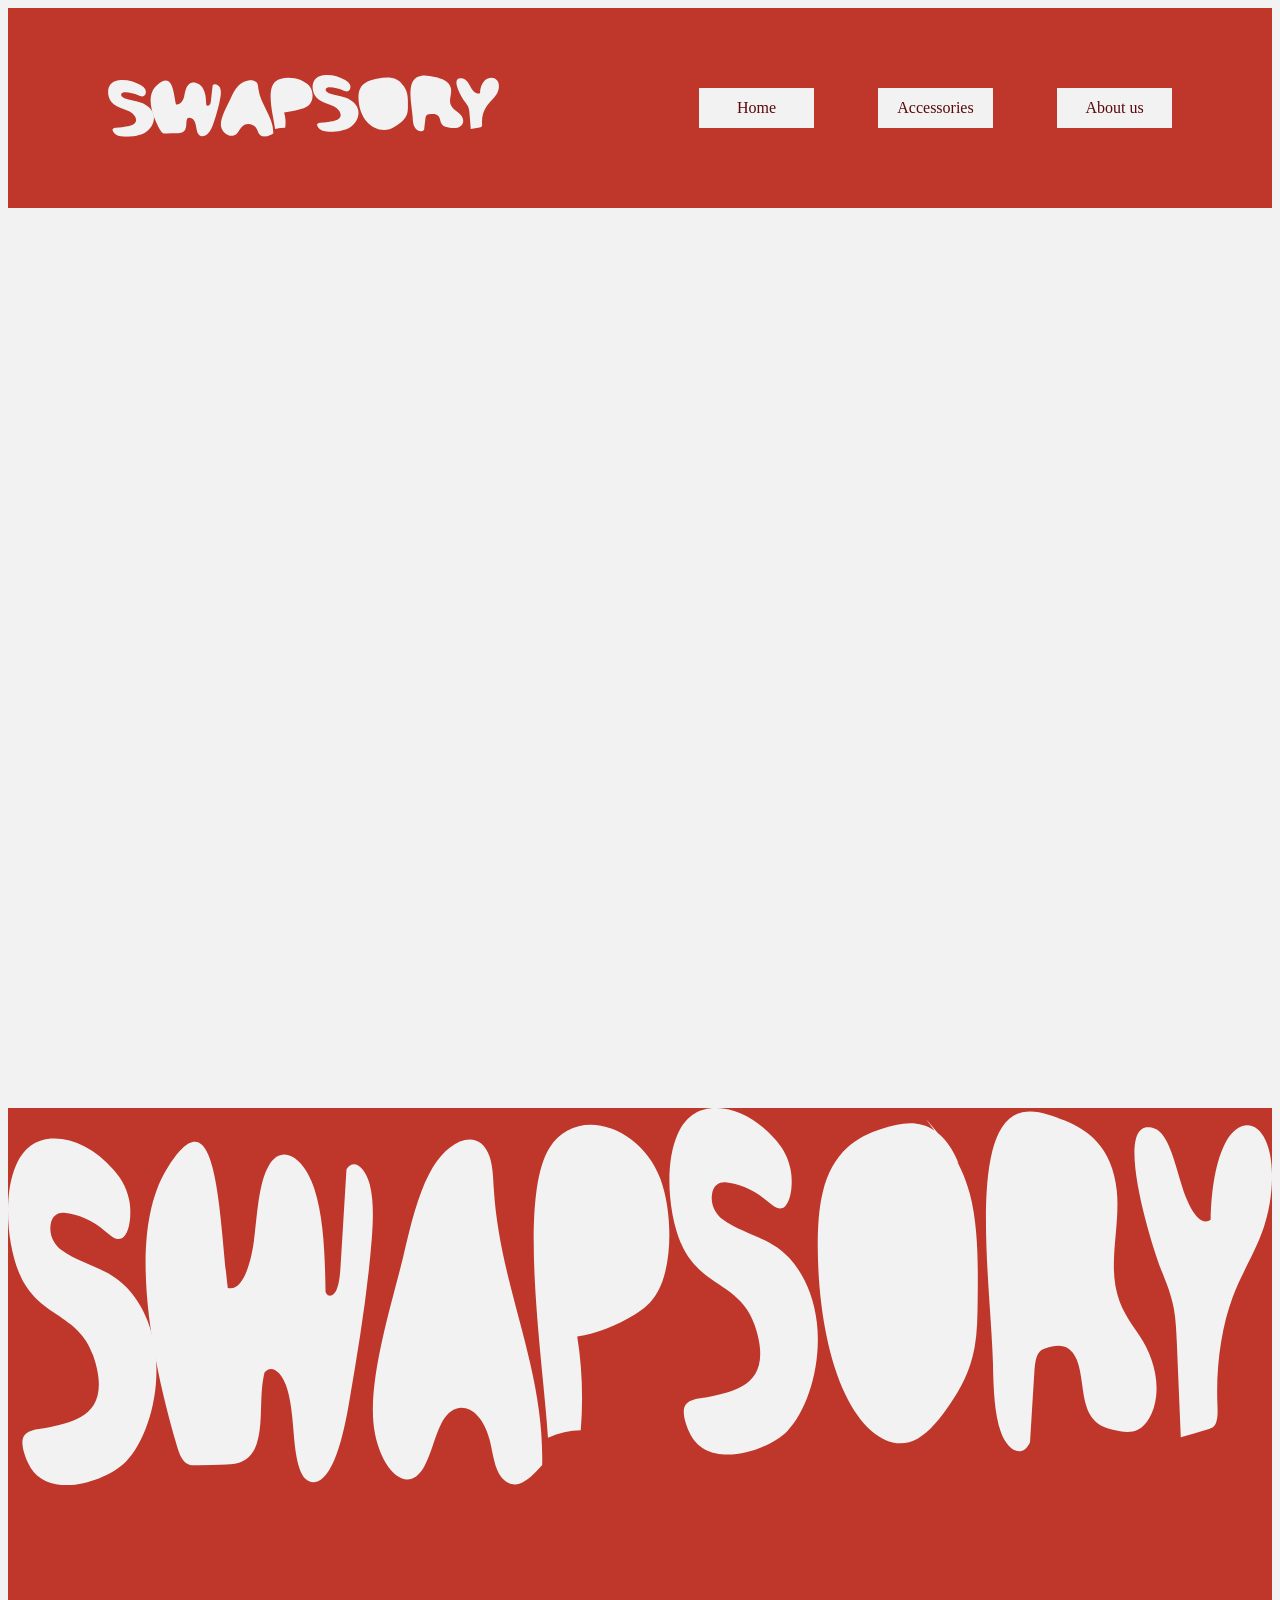
==== index.html @ e2cf1dc0 "footer logo" ====
<!doctype html>
<html lang="en">
  <head>
    <meta charset="UTF-8" />
    <meta name="viewport" content="width=device-width, initial-scale=1.0" />
    <link rel="stylesheet" href="css/custom.css" />
    <link rel="stylesheet" href="css/style.css" />
    <link rel="stylesheet" href="css/layout.css" />
    <title>Document</title>
  </head>
  <body>
    <header>
      <div class="header-logo">
        <svg width="481" height="76" viewBox="0 0 481 76" fill="none" xmlns="http://www.w3.org/2000/svg">
          <g clip-path="url(#clip0_150_937)">
            <path
              d="M4.41155 33.4626C-0.444615 27.3752 -1.88095 17.3718 3.12911 11.4514C6.56605 7.4055 12.0378 6.21771 17.1162 6.16203C25.0845 6.06924 33.0527 8.24067 40.0634 12.3794C42.4743 13.8084 44.8682 15.5901 46.0139 18.2998C47.1595 21.0094 46.4584 24.7955 43.962 25.9833C41.8246 27.004 39.3794 25.8534 37.2078 24.9068C32.1635 22.6612 26.7602 21.3806 21.3226 21.1208C19.2707 21.028 16.6717 21.5105 16.1758 23.6634C15.6628 25.9462 18.0396 27.7093 20.0744 28.5073C26.8286 31.1242 34.1128 31.7552 40.9012 34.2236C47.6896 36.692 54.3925 41.7401 56.1024 49.2937C58.0859 58.0907 52.3064 67.2404 44.834 71.2492C37.2762 75.3137 14.0555 79.3967 7.50651 71.3791C1.47049 64.0111 10.2937 65.0876 16.6375 64.1967C24.0072 63.176 40.5079 62.1552 32.3687 49.7948C26.726 41.2204 11.4393 42.2412 4.42865 33.4255L4.41155 33.4626Z"
              fill="#F2F2F2"
            />
            <path
              d="M93.618 26.5578C94.9175 21.2313 95.3792 15.0697 99.2778 11.562C104.408 6.94074 112.786 10.1329 116.514 16.1461C120.241 22.1593 120.601 29.8057 120.84 37.0438C121.917 38.3615 124.055 37.8604 125.098 36.5241C126.141 35.1879 126.38 33.3319 126.585 31.5874C127.32 25.1659 128.056 18.7444 128.808 12.3229C131.561 10.003 135.938 11.9517 137.597 15.2738C139.256 18.5959 138.965 22.6604 138.418 26.3908C136.776 37.5263 133.356 48.2536 129.937 58.9065C127.577 66.2746 123.695 74.9603 116.514 75.3686C115.368 75.4243 114.188 75.2572 113.162 74.7004C110.136 73.0672 109.23 68.9285 108.682 65.3095C108.187 61.9874 107.639 58.5354 105.793 55.8443C103.946 53.1532 100.338 51.5571 97.6534 53.246C95.4476 57.5888 97.2772 63.5092 94.6782 67.5737C92.3185 71.2855 87.5136 71.7124 83.3585 71.7866C79.5625 71.8423 75.7494 71.9166 71.9533 71.9722C70.1408 72.0094 68.2086 71.9908 66.6697 70.9515C65.4557 70.1349 64.652 68.7615 63.9338 67.4252C55.6407 52.2252 44.663 26.1681 60.2062 12.4899C79.8874 -4.84436 80.2635 21.5097 83.6321 36.2457C88.9157 37.0624 92.3356 31.9029 93.6351 26.5578H93.618Z"
              fill="#F2F2F2"
            />
            <path
              d="M150.524 29.6395C153.14 23.7377 155.876 17.6688 160.305 13.2331C164.015 9.50273 168.837 7.10859 173.865 6.45902C177.387 6.0136 181.491 6.73741 183.389 9.98527C184.517 11.8969 184.62 14.2725 184.893 16.5367C187.253 36.1909 204.147 52.0961 203.275 71.9174C200.522 73.532 197.684 75.1838 194.589 75.6849C191.494 76.186 188.006 75.3508 186.022 72.7154C184.705 70.9709 184.192 68.6881 183.218 66.7208C179.849 59.9467 170.205 58.2021 164.99 63.4358C162.442 65.997 161.023 69.7088 158.407 72.1958C151.567 78.6729 140.555 72.1215 139.051 63.343C137.358 53.4138 146.762 38.1582 150.524 29.658V29.6395Z"
              fill="#F2F2F2"
            />
            <path
              d="M167.35 39.2899L165.469 33.5365C165.127 32.5158 164.819 31.3094 165.349 30.4C165.657 29.8804 166.17 29.5648 166.683 29.3421C172.394 26.7253 179.593 33.3695 178.139 39.9023C175.267 40.7004 172.257 41.517 169.35 40.8489C166.443 40.1807 163.69 37.5268 163.776 34.2974"
              fill="#F2F2F2"
            />
            <path
              d="M248.212 14.2167C252.88 20.8424 253.051 31.384 247.34 36.9332C244.843 39.3645 241.594 40.6265 238.38 41.6658C231.301 43.9671 223.982 45.4333 216.612 46.0458C218.476 52.0961 218.938 58.6475 217.946 64.9205C213.757 64.9391 209.568 65.4402 205.481 66.4238C203.959 52.2631 193.785 18.5967 205.96 8.12929C216.202 -0.686338 240.756 3.65652 248.212 14.2167Z"
              fill="#F2F2F2"
            />
            <path
              d="M216.356 25.5929C214.458 23.9226 215.33 20.3221 217.382 18.8745C219.434 17.4268 222.033 17.5196 224.478 17.6496C227.641 17.8166 230.788 18.0022 233.951 18.1692C235.045 18.2249 236.225 18.3177 237.114 19.0415C238.79 20.3963 238.465 23.44 236.995 25.0547C235.524 26.6693 233.353 27.2076 231.284 27.5973C225.504 28.6552 219.622 29.0078 213.774 28.5995C213.193 26.6508 213.552 24.3866 214.714 22.7719"
              fill="#F2F2F2"
            />
            <path
              d="M256.094 27.3005C251.238 21.2131 249.802 11.2097 254.812 5.2893C258.249 1.22483 263.721 0.0556029 268.799 -7.47878e-05C276.767 -0.0928709 284.736 2.07856 291.746 6.21726C294.157 7.64632 296.551 9.42801 297.697 12.1377C298.842 14.8473 298.141 18.6334 295.645 19.8212C293.507 20.8419 291.062 19.6913 288.891 18.7447C283.846 16.4991 278.443 15.2185 273.006 14.9587C270.954 14.8659 268.355 15.3484 267.859 17.5013C267.346 19.7841 269.723 21.5472 271.757 22.3452C278.511 24.9621 285.796 25.5931 292.584 28.0615C299.373 30.5298 306.075 35.5779 307.785 43.1315C309.769 51.9286 303.989 61.0783 296.517 65.0871C288.959 69.1516 265.738 73.2346 259.189 65.217C253.153 57.849 261.977 58.9254 268.32 58.0346C275.69 57.0138 292.191 55.9931 284.052 43.6326C278.409 35.0583 263.122 36.079 256.112 27.2634L256.094 27.3005Z"
              fill="#F2F2F2"
            />
            <path
              d="M349.353 2.24609C355.731 6.06929 362.451 10.2451 365.957 17.1677C369.223 23.6078 369.154 31.3469 369 38.6778C368.932 41.87 368.864 45.155 367.855 48.1616C366.23 53.0427 362.383 56.6246 358.484 59.6312C354.688 62.5821 350.619 65.2732 346.122 66.6095C336.461 69.4861 325.654 65.4959 318.643 57.701C311.633 49.9062 308.23 38.8449 308.144 27.9692C308.11 24.2573 308.469 20.4527 309.974 17.112C313.821 8.55623 323.636 5.73523 332.323 4.25049C337.538 3.35965 342.839 2.63584 348.054 3.41532C353.269 4.19481 358.484 6.66319 361.733 11.1545"
              fill="#F2F2F2"
            />
            <path
              d="M328.509 24.0152C331.228 20.823 334.05 17.5566 337.623 15.9605C341.197 14.3644 345.78 14.9397 348.122 18.5216C349.37 20.4332 349.832 22.883 350.225 25.2586C351.286 31.5873 352.175 38.1944 350.807 44.4489C349.439 50.7033 345.25 56.5309 339.795 57.1805C333.554 57.9229 327.962 51.5756 326.167 44.486C324.354 37.3964 325.397 29.7871 326.44 22.4747C327.21 22.4191 327.979 22.3448 328.732 22.2892"
              fill="#F2F2F2"
            />
            <path
              d="M374.831 52.0588C375.036 56.68 375.344 61.5982 377.858 65.3286C380.371 69.059 385.98 70.6923 388.921 67.3145C389.451 62.7303 389.981 58.1277 390.528 53.5435C390.699 52.0959 390.939 50.4998 391.948 49.5347C392.734 48.7924 393.828 48.5697 394.854 48.3841C399.009 47.6417 404.02 47.1963 406.721 50.7225C408.79 53.4136 408.636 57.4966 410.517 60.3362C412.672 63.6026 416.793 64.345 420.469 64.809C423.667 65.2173 426.95 65.6256 430.079 64.7719C433.208 63.9181 436.166 61.5054 436.901 58.0905C437.91 53.3394 434.388 48.9223 430.78 46.0271C427.172 43.1318 422.931 40.4593 421.427 35.8752C419.426 29.7877 423.136 23.0136 421.939 16.6664C420.264 7.73939 410.398 4.30593 402.156 2.54281C396.838 1.39213 391.417 0.260022 386.014 0.835358C364.674 3.15526 374.13 35.9494 374.865 52.0588H374.831Z"
              fill="#F2F2F2"
            />
            <path
              d="M398.787 17.2787C396.393 16.6292 393.914 15.961 391.486 16.425C389.058 16.889 386.681 18.8191 386.373 21.4731C385.826 26.1872 391.264 28.6926 395.573 29.602C398.069 30.1403 400.976 30.5486 402.857 28.6926C404.755 26.8182 404.584 23.3105 403.079 21.0462C401.574 18.782 399.112 17.52 396.667 16.6292"
              fill="#F2F2F2"
            />
            <path
              d="M436.491 4.17537C441.227 5.10333 443.826 10.4669 446.289 14.9583C448.751 19.4496 453.077 24.1265 457.66 22.5304C457.848 16.5915 459.575 10.3927 463.747 6.55095C467.919 2.70919 474.896 2.18953 478.589 6.55095C482.539 11.2093 481.188 18.8928 477.854 24.0894C474.519 29.286 469.612 33.0535 466.055 38.0831C461.763 44.1519 459.643 51.9839 460.225 59.6118C460.327 61.0037 460.464 62.5998 459.558 63.602C458.908 64.3258 457.933 64.5114 457.01 64.6413C453.436 65.1981 449.862 65.7549 446.289 66.3116C445.793 59.9644 445.28 53.6171 444.784 47.2884C444.596 44.9871 444.408 42.6486 443.673 40.4772C442.612 37.3778 440.492 34.8723 438.594 32.274C434.781 27.0403 419.546 0.816152 436.491 4.15681V4.17537Z"
              fill="#F2F2F2"
            />
          </g>
          <defs>
            <clipPath id="clip0_150_937">
              <rect width="481" height="76" fill="white" />
            </clipPath>
          </defs>
        </svg>
      </div>
      <nav>
        <ul>
          <li><a href="index.html">Home</a></li>
          <li><a href="produktliste.html">Accessories</a></li>
          <li><a href="about.html">About us</a></li>
        </ul>
      </nav>
    </header>
    <main></main>
    <footer>
      <div class="footer-logo">
        <svg width="1340" height="400" viewBox="0 0 1340 400" fill="none" xmlns="http://www.w3.org/2000/svg">
          <g clip-path="url(#clip0_316_340)">
            <path
              d="M12.29 176.118C-1.23862 144.078 -5.24004 91.4288 8.7173 60.2689C18.2921 38.9746 33.5356 32.7231 47.6835 32.4301C69.8819 31.9417 92.0803 43.3702 111.611 65.1529C118.328 72.6743 124.997 82.0516 128.188 96.3128C131.38 110.574 129.427 130.501 122.472 136.752C116.518 142.125 109.706 136.069 103.656 131.087C89.6032 119.268 74.5502 112.528 59.402 111.16C53.6857 110.672 46.445 113.212 45.0635 124.542C43.6345 136.557 50.2559 145.837 55.9245 150.037C74.7408 163.81 95.0337 167.131 113.945 180.122C132.857 193.114 151.53 219.683 156.294 259.439C161.819 305.739 145.718 353.895 124.901 374.994C103.846 396.386 39.1567 417.876 20.9121 375.678C4.09661 336.899 28.6768 342.564 46.3497 337.876C66.8808 332.503 112.85 327.131 90.1748 262.076C74.4549 216.948 31.8684 222.32 12.3376 175.922L12.29 176.118Z"
              fill="#F2F2F2"
            />
            <path
              d="M260.807 139.781C264.427 111.746 265.713 79.3166 276.574 60.855C290.865 36.5327 314.207 53.3337 324.592 84.982C334.976 116.63 335.977 156.875 336.643 194.97C339.645 201.905 345.599 199.268 348.505 192.235C351.411 185.202 352.077 175.434 352.649 166.252C354.697 132.455 356.746 98.6572 358.842 64.8599C366.511 52.6499 378.706 62.9063 383.327 80.391C387.947 97.8758 387.138 119.268 385.613 138.901C381.04 197.509 371.513 253.969 361.986 310.037C355.412 348.816 344.599 394.53 324.592 396.679C321.4 396.972 318.113 396.093 315.255 393.163C306.823 384.567 304.299 362.784 302.774 343.737C301.393 326.252 299.868 308.083 294.724 293.92C289.579 279.756 279.528 271.356 272.049 280.245C265.904 303.102 271.001 334.262 263.76 355.654C257.187 375.19 243.801 377.436 232.225 377.827C221.65 378.12 211.027 378.511 200.452 378.804C195.403 378.999 190.02 378.901 185.733 373.431C182.351 369.133 180.112 361.905 178.111 354.872C155.007 274.872 124.425 137.729 167.726 65.739C222.555 -25.4942 223.603 113.212 232.988 190.77C247.707 195.067 257.234 167.912 260.855 139.781H260.807Z"
              fill="#F2F2F2"
            />
            <path
              d="M419.339 155.995C426.628 124.933 434.25 92.9913 446.587 69.6457C456.924 50.012 470.358 37.4113 484.363 33.9925C494.176 31.6482 505.608 35.4577 510.896 52.5517C514.04 62.6127 514.326 75.1158 515.088 87.0328C521.662 190.476 568.726 274.188 566.296 378.51C558.627 387.008 550.72 395.702 542.097 398.339C533.475 400.977 523.758 396.581 518.232 382.71C514.564 373.528 513.135 361.514 510.419 351.16C501.035 315.507 474.168 306.325 459.64 333.87C452.542 347.35 448.588 366.886 441.3 379.975C422.245 414.066 391.568 379.585 387.376 333.382C382.66 281.123 408.86 200.83 419.339 156.093V155.995Z"
              fill="#F2F2F2"
            />
            <path
              d="M466.213 206.788L460.973 176.508C460.021 171.135 459.163 164.786 460.64 160C461.497 157.265 462.926 155.604 464.355 154.432C480.266 140.659 500.321 175.628 496.272 210.012C488.269 214.212 479.885 218.51 471.787 214.994C463.689 211.477 456.019 197.509 456.257 180.512"
              fill="#F2F2F2"
            />
            <path
              d="M691.484 74.8226C704.489 109.694 704.965 165.177 689.055 194.383C682.1 207.179 673.049 213.821 664.093 219.291C644.372 231.404 623.984 239.121 603.453 242.344C608.645 274.188 609.931 308.669 607.168 341.685C595.498 341.782 583.827 344.42 572.442 349.597C568.202 275.067 539.859 97.8751 573.776 42.7835C602.309 -3.61452 670.715 19.2426 691.484 74.8226Z"
              fill="#F2F2F2"
            />
            <path
              d="M602.738 134.701C597.45 125.909 599.88 106.959 605.596 99.3404C611.312 91.7213 618.553 92.2097 625.365 92.8935C634.178 93.7726 642.943 94.7494 651.755 95.6285C654.804 95.9216 658.091 96.41 660.568 100.219C665.236 107.35 664.331 123.37 660.235 131.868C656.138 140.366 650.088 143.199 644.324 145.25C628.223 150.818 611.836 152.674 595.545 150.525C593.925 140.268 594.926 128.351 598.165 119.853"
              fill="#F2F2F2"
            />
            <path
              d="M713.444 143.688C699.915 111.649 695.914 58.9992 709.871 27.8392C719.446 6.44726 734.689 0.293418 748.837 0.00037735C771.036 -0.488023 793.234 10.9405 812.765 32.7232C819.481 40.2446 826.151 49.6219 829.342 63.8832C832.534 78.1445 830.581 98.0712 823.626 104.323C817.671 109.695 810.859 103.639 804.81 98.6573C790.757 86.838 775.704 80.0981 760.556 78.7305C754.839 78.2421 747.599 80.7818 746.217 92.1127C744.788 104.127 751.41 113.407 757.078 117.607C775.895 131.38 796.187 134.701 815.099 147.693C834.01 160.684 852.684 187.253 857.447 227.009C862.973 273.309 846.872 321.466 826.055 342.564C805 363.956 740.31 385.446 722.066 343.248C705.25 304.469 729.831 310.135 747.504 305.446C768.035 300.074 814.003 294.701 791.329 229.646C775.609 184.518 733.022 189.89 713.491 143.492L713.444 143.688Z"
              fill="#F2F2F2"
            />
            <path
              d="M973.251 11.8193C991.019 31.9414 1009.74 53.9195 1019.51 90.3541C1028.6 124.249 1028.41 164.982 1027.98 203.565C1027.79 220.366 1027.6 237.656 1024.79 253.48C1020.27 279.17 1009.55 298.022 998.688 313.846C988.113 329.377 976.776 343.541 964.247 350.574C937.333 365.714 907.227 344.713 887.696 303.687C868.166 262.662 858.686 204.444 858.448 147.204C858.353 127.668 859.353 107.644 863.545 90.0611C874.263 45.0306 901.606 30.1832 925.805 22.3688C940.334 17.6801 955.101 13.8706 969.63 17.9732C984.159 22.0757 998.688 35.0672 1007.74 58.7058"
              fill="#F2F2F2"
            />
            <path
              d="M915.183 126.398C922.757 109.597 930.617 92.4049 940.573 84.0044C950.528 75.604 963.295 78.632 969.821 97.4843C973.298 107.545 974.585 120.439 975.68 132.942C978.634 166.251 981.111 201.025 977.3 233.943C973.489 266.862 961.818 297.533 946.622 300.952C929.235 304.859 913.658 271.453 908.656 234.139C903.607 196.825 906.513 156.776 909.419 118.29C911.562 117.997 913.706 117.606 915.802 117.313"
              fill="#F2F2F2"
            />
            <path
              d="M1044.23 273.992C1044.8 298.315 1045.66 324.2 1052.66 343.834C1059.66 363.467 1075.29 372.063 1083.48 354.285C1084.96 330.158 1086.43 305.934 1087.96 281.807C1088.43 274.188 1089.1 265.787 1091.91 260.708C1094.1 256.801 1097.15 255.628 1100.01 254.652C1111.59 250.744 1125.54 248.4 1133.07 266.959C1138.83 281.123 1138.4 302.613 1143.64 317.558C1149.65 334.749 1161.13 338.656 1171.37 341.098C1180.28 343.247 1189.42 345.396 1198.14 340.903C1206.86 336.41 1215.1 323.711 1217.15 305.738C1219.96 280.732 1210.14 257.484 1200.09 242.246C1190.04 227.008 1178.23 212.942 1174.04 188.815C1168.46 156.776 1178.8 121.123 1175.47 87.7163C1170.8 40.7322 1143.31 22.6614 1120.35 13.3818C1105.54 7.32563 1090.44 1.36715 1075.38 4.39523C1015.93 16.6052 1042.28 189.206 1044.32 273.992H1044.23Z"
              fill="#F2F2F2"
            />
            <path
              d="M1110.97 90.9402C1104.3 87.5214 1097.39 84.0049 1090.63 86.4469C1083.86 88.8889 1077.24 99.0476 1076.38 113.016C1074.86 137.827 1090.01 151.013 1102.01 155.8C1108.97 158.632 1117.06 160.781 1122.3 151.013C1127.59 141.148 1127.12 122.686 1122.92 110.769C1118.73 98.8523 1111.87 92.21 1105.06 87.5214"
              fill="#F2F2F2"
            />
            <path
              d="M1216 21.978C1229.2 26.8621 1236.44 55.0916 1243.3 78.7302C1250.16 102.369 1262.21 126.984 1274.98 118.584C1275.5 87.326 1280.31 54.7009 1291.94 34.4811C1303.56 14.2613 1322.99 11.5263 1333.28 34.4811C1344.29 58.9988 1340.52 99.4384 1331.23 126.789C1321.95 154.139 1308.27 173.968 1298.37 200.44C1286.41 232.381 1280.5 273.602 1282.12 313.749C1282.41 321.075 1282.79 329.475 1280.26 334.75C1278.45 338.559 1275.74 339.536 1273.17 340.22C1263.21 343.15 1253.25 346.081 1243.3 349.011C1241.92 315.604 1240.49 282.198 1239.11 248.889C1238.58 236.777 1238.06 224.469 1236.01 213.04C1233.06 196.728 1227.15 183.541 1221.86 169.866C1211.24 142.32 1168.8 4.29795 1216 21.8804V21.978Z"
              fill="#F2F2F2"
            />
          </g>
          <defs>
            <clipPath id="clip0_316_340">
              <rect width="1340" height="400" fill="white" />
            </clipPath>
          </defs>
        </svg>
      </div>
    </footer>
  </body>
</html>
---- css/custom.css ----
:root {
  /* Header design properties */
  --header-height: 200px;

  /* colors */
  --red: #bf372a;
  --light-red: #f23635;
  --dark-red: #59090a;
  --brown: #a58a72;
  --white: #f2f2f2;
  --black: #000000;

  /*  */
}
---- css/style.css ----
html {
  scroll-behavior: smooth;
  background-color: var(--white);
}

header {
  height: var(--header-height);
  background-color: var(--red);
  color: var(--dark-red);
}

main {
  background-color: var(--white);
}

footer {
  background-color: var(--red);
}
---- css/layout.css ----
/* header */
header {
  display: flex;
  justify-content: space-between;
  align-items: center;
}

.header-logo {
  margin: 100px;
}
nav {
  display: flex;
  flex-direction: column;
  justify-content: center;
  align-items: center;
  margin: 100px;
}
nav ul {
  display: flex;
  flex-direction: row;
  align-items: center;
  padding: 0;
  gap: 4rem;
}
nav ul li {
  list-style: none;
  margin: 0.5rem 0;
}
nav ul li a {
  display: flex;
  width: 115px;
  height: 40px;
  justify-content: center;
  align-items: center;
  background-color: var(--white);
  color: var(--dark-red);
  text-decoration: none;
}

main {
  height: 100vh;
}

footer {
  height: 100vh;
  display: flex;
  justify-content: center;
  align-items: flex-start;
}

footer .footer-logo {
  right: 10%;
  left: 10%;
}

svg {
  width: 100%;
  height: 100%;
}

.produktcards {
  display: grid;
  grid-template-columns: repeat(auto-fill, minmax(300px, 1fr));
  gap: 2rem;
}
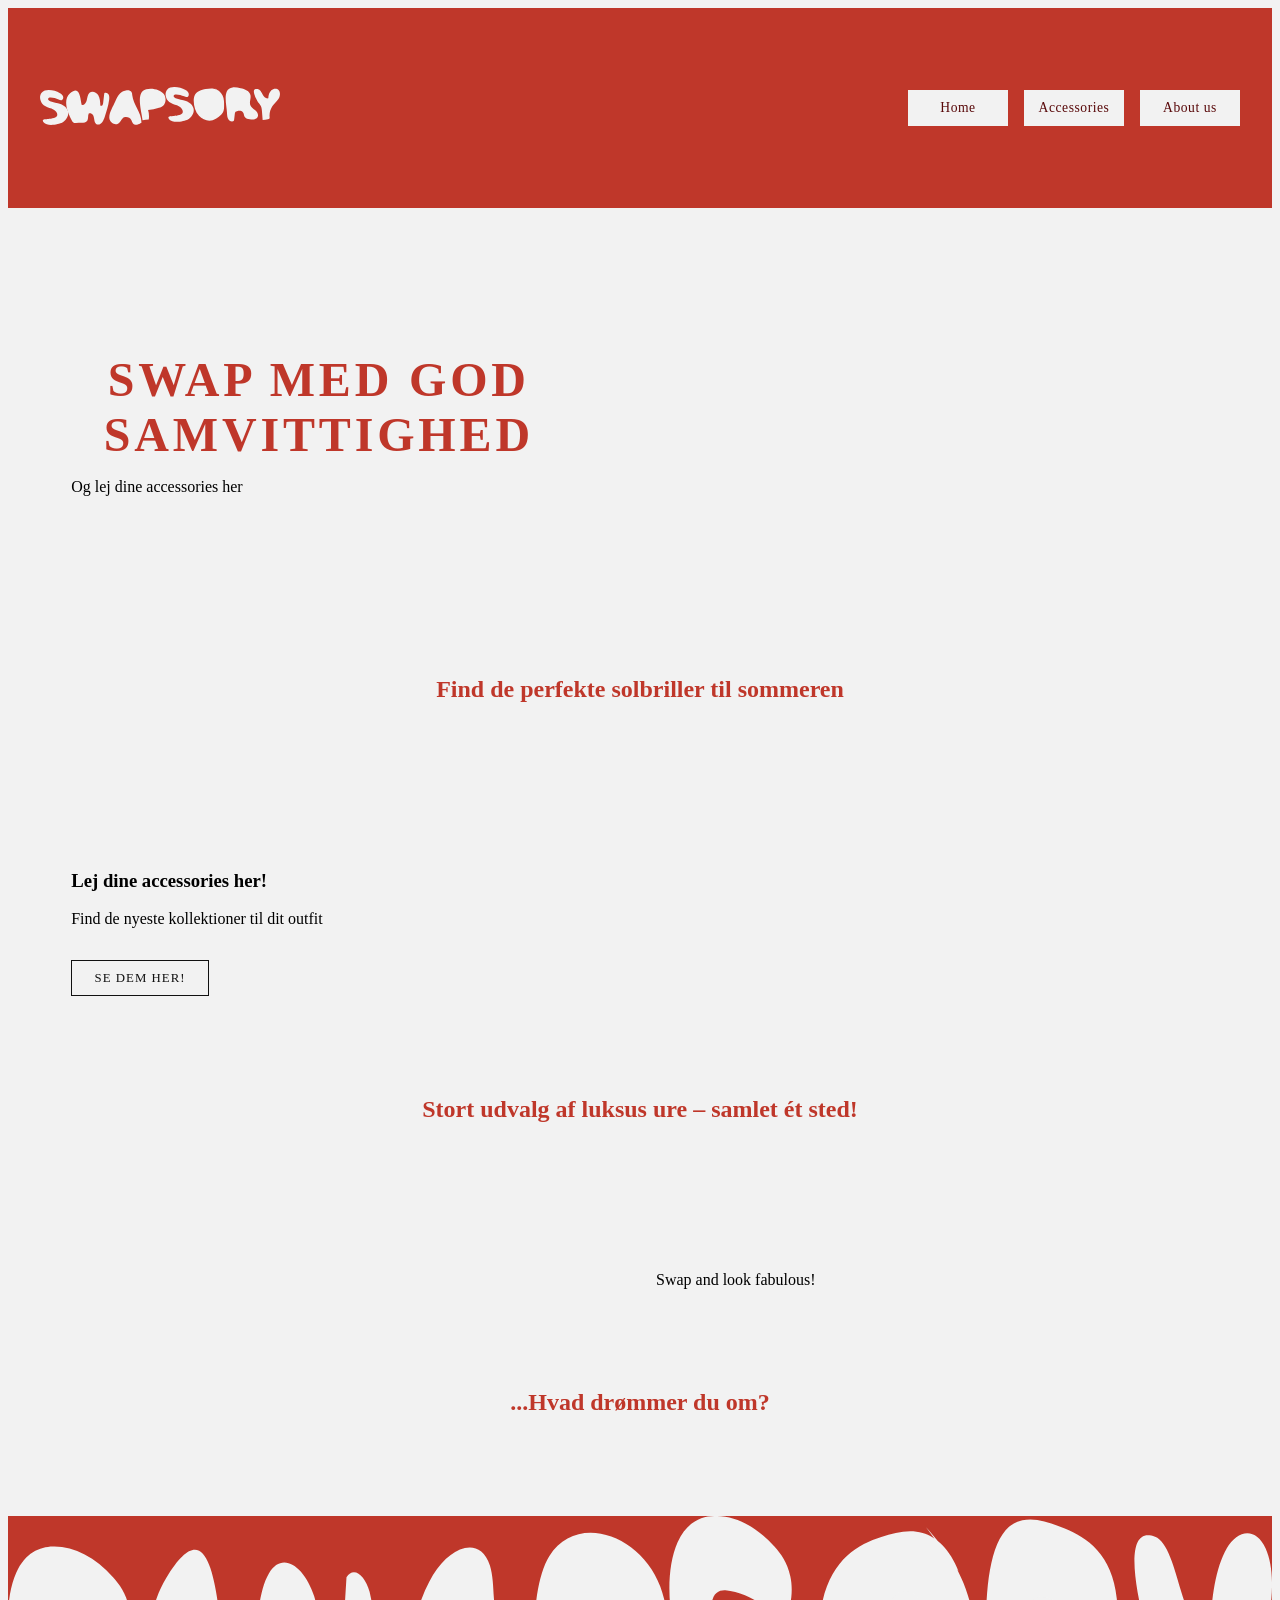
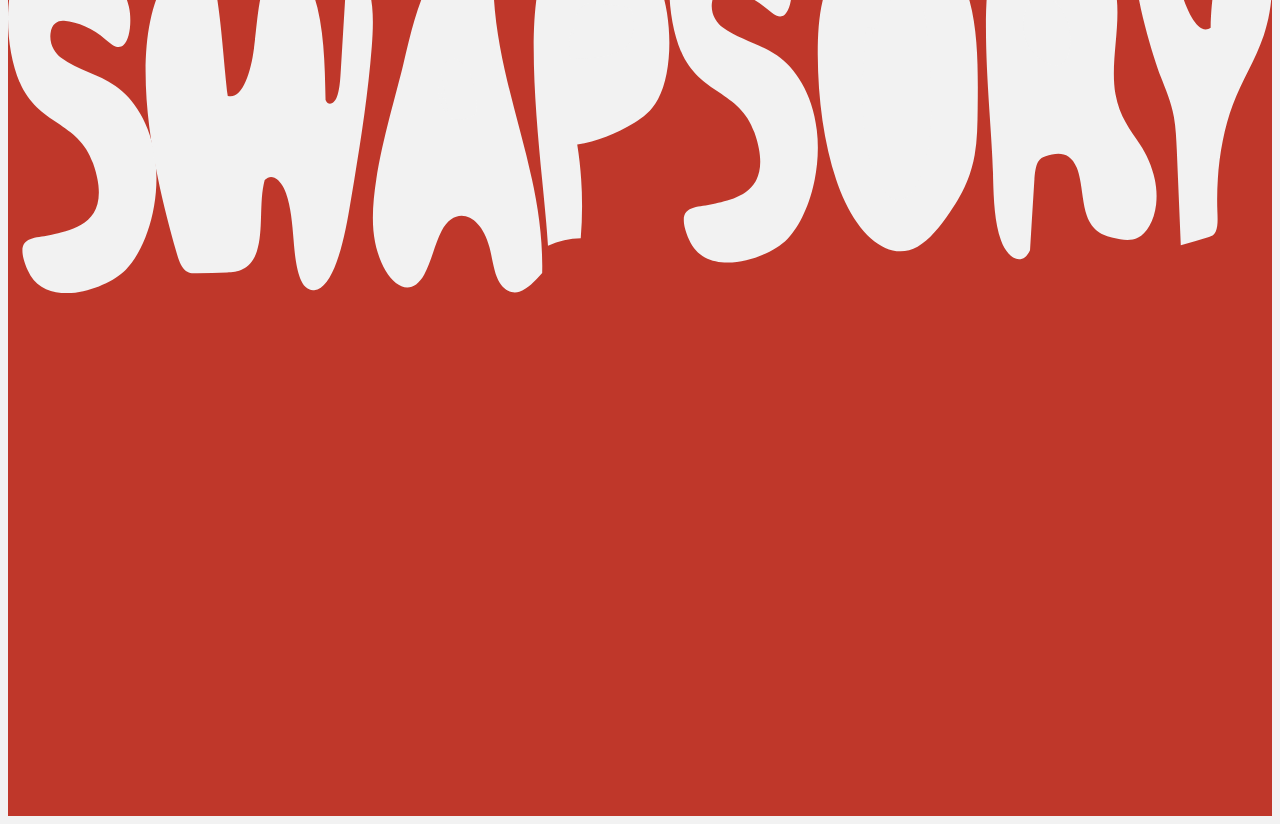
==== commit 136804d8: "Add initial implementation of the homepage layout and functionality - Create CSS styles for the home" ====
--- a/index.html
+++ b/index.html
@@ -4,8 +4,11 @@
     <meta charset="UTF-8" />
     <meta name="viewport" content="width=device-width, initial-scale=1.0" />
     <link rel="stylesheet" href="css/custom.css" />
-    <link rel="stylesheet" href="css/style.css" />
-    <link rel="stylesheet" href="css/layout.css" />
+    <link rel="stylesheet" href="css/style.css">
+    <link rel="stylesheet" href="css/layout.css">
+    <link rel="stylesheet" href="css/produktListe.css">
+    <link rel="stylesheet" href="css/forside.css">
+    <script src="js/index.js" type="module"></script>
     <title>Document</title>
   </head>
   <body>
@@ -77,7 +80,56 @@
         </ul>
       </nav>
     </header>
-    <main></main>
+<main class="flexgrid">
+
+  <!-- HERO -->
+  <section class="hero">
+    <div class="hero-text">
+      <h1>Swap med god samvittighed</h1>
+      <p>Og lej dine accessories her</p>
+    </div>
+    <div class="hero-images" id="hero-images"></div>
+  </section>
+
+  <!-- SUNGLASSES -->
+  <section class="section">
+    <h2>Find de perfekte solbriller til sommeren</h2>
+    <div class="produktcards" id="sunglasses"></div>
+  </section>
+
+  <!-- CTA -->
+  <section class="cta">
+    <div>
+      <h3>Lej dine accessories her!</h3>
+      <p>Find de nyeste kollektioner til dit outfit</p>
+      <a href="produktliste.html?categories=womens-jewellery" class="cta-btn">
+        Se dem her!
+      </a>
+    </div>
+    <div class="cta-images" id="cta-images"></div>
+  </section>
+
+  <!-- WATCHES -->
+  <section class="section">
+    <h2>Stort udvalg af luksus ure – samlet ét sted!</h2>
+    <div class="produktcards" id="watches"></div>
+  </section>
+
+  <!-- INSPO -->
+  <section class="section">
+    <div class="inspo">
+      <div id="inspo-images"></div>
+      <p>Swap and look fabulous!</p>
+    </div>
+  </section>
+
+  <!-- DREAM -->
+  <section class="section">
+    <h2>...Hvad drømmer du om?</h2>
+    <div class="produktcards" id="dream"></div>
+  </section>
+
+</main>
     <footer>
       <div class="footer-logo">
         <svg width="1340" height="400" viewBox="0 0 1340 400" fill="none" xmlns="http://www.w3.org/2000/svg">
--- a/css/custom.css
+++ b/css/custom.css
@@ -10,5 +10,8 @@
   --white: #f2f2f2;
   --black: #000000;
 
-  /*  */
+  /* cards */
+  --card-radius: 0.6rem;
+  --card-shadow: 20px 20px 21.2px 0 #a58a72;
+  --card-width: clamp(5vw, 7vw + 1rem, 10rem);
 }
--- a/css/layout.css
+++ b/css/layout.css
@@ -3,42 +3,129 @@
   display: flex;
   justify-content: space-between;
   align-items: center;
+  width: 100%;
+  box-sizing: border-box;
+  padding: 0 2rem;
 }
 
 .header-logo {
-  margin: 100px;
-}
+  margin: 1.5rem 0;
+}
+
+.header-logo svg {
+  width: clamp(120px, 20vw, 240px);
+  height: auto;
+}
+
 nav {
   display: flex;
-  flex-direction: column;
-  justify-content: center;
-  align-items: center;
-  margin: 100px;
-}
+  align-items: center;
+  margin: 0;
+}
+
 nav ul {
   display: flex;
   flex-direction: row;
   align-items: center;
   padding: 0;
-  gap: 4rem;
-}
-nav ul li {
+  gap: 1rem;
+  margin: 0;
   list-style: none;
-  margin: 0.5rem 0;
-}
+}
+
 nav ul li a {
   display: flex;
-  width: 115px;
-  height: 40px;
+  width: 100px;
+  height: 36px;
   justify-content: center;
   align-items: center;
   background-color: var(--white);
   color: var(--dark-red);
   text-decoration: none;
-}
-
-main {
-  height: 100vh;
+  font-size: 0.85rem;
+  letter-spacing: 0.04em;
+}
+
+/* ── Dropdown (desktop only, > 1100px) ── */
+.has-dropdown {
+  position: relative;
+}
+
+.dropdown {
+  display: none;
+  position: absolute;
+  top: 100%;
+  left: 50%;
+  transform: translateX(-50%);
+  background-color: var(--white);
+  flex-direction: column;
+  gap: 0 !important;
+  padding: 0 !important;
+  min-width: 160px;
+  z-index: 300;
+  box-shadow: 0 4px 12px rgba(0, 0, 0, 0.12);
+}
+
+.has-dropdown:hover .dropdown {
+  display: flex;
+}
+
+.dropdown li {
+  width: 100%;
+}
+
+.dropdown li a {
+  width: 100% !important;
+  height: 48px !important;
+  font-size: 1rem !important;
+  color: var(--dark-red) !important;
+  background-color: var(--white) !important;
+  border-bottom: 1px solid rgba(0, 0, 0, 0.08);
+  letter-spacing: 0.02em;
+  justify-content: flex-start;
+}
+
+.dropdown li:last-child a {
+  border-bottom: none;
+}
+
+.dropdown li a:hover {
+  background-color: #e8e8e8 !important;
+}
+
+/* Burger button — hidden by default on desktop */
+.burger-btn {
+  display: none;
+  flex-direction: column;
+  justify-content: center;
+  gap: 5px;
+  background: none;
+  border: none;
+  cursor: pointer;
+  padding: 0.5rem;
+  z-index: 200;
+}
+
+.burger-btn span {
+  display: block;
+  width: 26px;
+  height: 2px;
+  background-color: var(--white);
+  border-radius: 2px;
+  transition:
+    transform 0.3s,
+    opacity 0.3s;
+}
+
+/* Animate burger → X when open */
+.burger-btn.open span:nth-child(1) {
+  transform: translateY(7px) rotate(45deg);
+}
+.burger-btn.open span:nth-child(2) {
+  opacity: 0;
+}
+.burger-btn.open span:nth-child(3) {
+  transform: translateY(-7px) rotate(-45deg);
 }
 
 footer {
@@ -58,8 +145,93 @@
   height: 100%;
 }
 
-.produktcards {
-  display: grid;
-  grid-template-columns: repeat(auto-fill, minmax(300px, 1fr));
-  gap: 2rem;
-}
+/* ── Mobile ── */
+@media screen and (max-width: 1100px) {
+  header {
+    position: relative;
+    padding: 0 1.5rem;
+    z-index: 100;
+  }
+
+  .burger-btn {
+    display: flex;
+    position: relative;
+    z-index: 200;
+  }
+
+  /* Full-screen overlay */
+  nav ul#nav-menu {
+    display: none;
+    position: fixed;
+    inset: 0;
+    background-color: var(--red);
+    flex-direction: column;
+    align-items: flex-end;
+    justify-content: center;
+    padding: 2rem 3rem;
+    gap: 0.6rem;
+    z-index: 50;
+    margin: 0;
+    list-style: none;
+  }
+
+  nav ul#nav-menu.open {
+    display: flex;
+  }
+
+  /* Top-level links: HOME, ACCESSORIES, ABOUT US */
+  nav ul#nav-menu > li > a {
+    width: auto;
+    height: auto;
+    background: none;
+    color: white;
+    font-size: 1.8rem;
+    font-weight: 700;
+    text-transform: uppercase;
+    letter-spacing: 0.06em;
+    padding: 0.2rem 0;
+  }
+
+  /* Inline category dropdown under Accessories */
+  .dropdown {
+    display: flex !important;
+    position: static !important;
+    transform: none !important;
+    background: none !important;
+    box-shadow: none !important;
+    flex-direction: column;
+    align-items: flex-end;
+    padding: 0.3rem 0 0 0 !important;
+    gap: 0.2rem !important;
+    min-width: auto !important;
+  }
+
+  .dropdown li {
+    list-style: disc;
+    list-style-position: inside;
+    color: white;
+  }
+
+  .dropdown li a {
+    width: auto !important;
+    height: auto !important;
+    background: none !important;
+    color: white !important;
+    font-size: 1.2rem !important;
+    font-weight: 600;
+    text-transform: uppercase;
+    letter-spacing: 0.05em;
+    border-bottom: none !important;
+    padding: 0.1rem 0;
+  }
+
+  .dropdown li a:hover {
+    background: none !important;
+    opacity: 0.8;
+  }
+
+  footer {
+    flex-direction: column;
+    align-items: center;
+  }
+}
--- a/css/produktListe.css
+++ b/css/produktListe.css
@@ -0,0 +1,163 @@
+main {
+  display: grid;
+  grid-template-columns: 1fr;
+  max-width: 100%;
+  align-items: center;
+  align-content: center;
+}
+
+main.flexgrid {
+  justify-items: center;
+}
+
+main h1 {
+  color: var(--red);
+  text-transform: uppercase;
+  letter-spacing: 0.08em;
+  text-align: center;
+  font-size: 2rem;
+  margin: 2rem 0 1rem;
+}
+
+.produktcards {
+  display: grid;
+  grid-template-columns: repeat(4, 1fr);
+  gap: 1rem;
+  width: clamp(300px, 90%, 1200px);
+  margin: 1rem auto 3rem;
+}
+
+@media (max-width: 900px) {
+  .produktcards {
+    grid-template-columns: repeat(2, 1fr);
+  }
+}
+
+@media (max-width: 500px) {
+  .produktcards {
+    grid-template-columns: 1fr;
+  }
+}
+
+.produkt {
+  background-color: #e6e6e6;
+  border-radius: 8px;
+  overflow: hidden;
+  display: flex;
+  flex-direction: column;
+  cursor: pointer;
+}
+
+.produktbillede {
+  padding: 1.2rem 1rem;
+}
+
+.produktbillede a {
+  display: block;
+}
+
+img {
+  width: 100%;
+  display: block;
+  object-fit: contain;
+  aspect-ratio: 4 / 3;
+  margin: 0;
+  border-radius: 0;
+}
+
+.produktnavn {
+  display: none;
+}
+
+.info {
+  padding: 0.4rem 0.8rem 0.9rem;
+  display: flex;
+  flex-direction: column;
+  gap: 0.1rem;
+}
+
+.katagori {
+  font-size: 0.7rem;
+  color: #666;
+  text-transform: uppercase;
+  letter-spacing: 0.04em;
+  margin: 0;
+}
+
+.pris {
+  font-size: 0.7rem;
+  color: #666;
+  margin: 0;
+}
+
+span.valuta {
+  color: #666;
+  margin-right: 0.1rem;
+  font-size: 0.7rem;
+}
+
+.knap {
+  display: none;
+}
+
+/* Filter button */
+.filter-btn {
+  position: relative;
+  display: flex;
+  justify-content: center;
+  margin-bottom: 0.5rem;
+}
+
+#filter-toggle {
+  border: 1px solid #111;
+  background: none;
+  padding: 0.4rem 1.2rem;
+  font-size: 0.85rem;
+  letter-spacing: 0.08em;
+  text-transform: uppercase;
+  cursor: pointer;
+}
+
+#filter-toggle:hover {
+  background-color: #e6e6e6;
+}
+
+.filter-dropdown {
+  display: none;
+  position: absolute;
+  top: calc(100% + 4px);
+  left: 50%;
+  transform: translateX(-50%);
+  list-style: none;
+  margin: 0;
+  padding: 0;
+  background: white;
+  border: 1px solid #ddd;
+  box-shadow: 0 4px 12px rgba(0, 0, 0, 0.1);
+  z-index: 50;
+  min-width: 160px;
+}
+
+.filter-dropdown.open {
+  display: block;
+}
+
+.filter-dropdown li button {
+  width: 100%;
+  background: none;
+  border: none;
+  border-bottom: 1px solid #eee;
+  padding: 0.65rem 1rem;
+  font-size: 0.85rem;
+  text-align: left;
+  cursor: pointer;
+  letter-spacing: 0.04em;
+}
+
+.filter-dropdown li:last-child button {
+  border-bottom: none;
+}
+
+.filter-dropdown li button:hover {
+  background-color: #e6e6e6;
+}
--- a/css/forside.css
+++ b/css/forside.css
@@ -0,0 +1,134 @@
+/* HERO */
+main .hero {
+  display: grid;
+  grid-template-columns: 1fr 1.2fr;
+  align-items: center;
+  width: clamp(300px, 90%, 1200px);
+  margin: 3rem auto;
+  gap: 3rem;
+}
+
+main .hero-text h1 {
+  font-size: 3rem;
+  color: var(--red);
+  text-transform: uppercase;
+}
+
+main .hero-images {
+  position: relative;
+  height: 320px;
+}
+
+main .hero-images img {
+  position: absolute;
+  width: 45%;
+  border-radius: 6px;
+  object-fit: cover;
+}
+
+main .hero-images img:nth-child(1) {
+  top: 0;
+  left: 0;
+}
+
+main .hero-images img:nth-child(2) {
+  top: 10%;
+  left: 45%;
+}
+
+main .hero-images img:nth-child(3) {
+  bottom: 0;
+  left: 20%;
+}
+
+/* SECTION */
+main .section {
+  width: clamp(300px, 90%, 1200px);
+  margin: 2rem auto;
+}
+
+main .section h2 {
+  text-align: center;
+  color: var(--red);
+}
+
+/* ENS BILLEDESTIL */
+main .produktbillede,
+main .cta-images a,
+main #inspo-images a {
+  background: #e6e6e6;
+  padding: 1rem;
+  border-radius: 8px;
+  display: block;
+}
+
+/* CTA */
+main .cta {
+  display: grid;
+  grid-template-columns: 1fr 1fr;
+  align-items: center;
+  width: clamp(300px, 90%, 1200px);
+  margin: 3rem auto;
+  gap: 2rem;
+}
+
+main .cta-images {
+  display: grid;
+  grid-template-columns: repeat(3, 1fr);
+  gap: 1rem;
+}
+
+.cta-btn {
+  display: inline-block;
+  margin-top: 1rem;
+  padding: 0.6rem 1.4rem;
+  border: 1px solid #111;
+  background: none;
+  text-transform: uppercase;
+  font-size: 0.8rem;
+  letter-spacing: 0.08em;
+  text-decoration: none;
+  color: #111;
+}
+
+.cta-btn:hover {
+  background: #111;
+  color: white;
+}
+
+/* INSPO */
+main .inspo {
+  display: grid;
+  grid-template-columns: 1fr 1fr;
+  width: clamp(300px, 90%, 900px);
+  margin: 0 auto;
+  gap: 2rem;
+}
+
+main #inspo-images {
+  display: grid;
+  grid-template-columns: 1fr 1fr;
+  gap: 1rem;
+}
+
+/* RESPONSIVE */
+@media (max-width: 900px) {
+  main .hero,
+  main .cta,
+  main .inspo {
+    grid-template-columns: 1fr;
+  }
+
+  main .hero-images {
+    position: static;
+    display: grid;
+    grid-template-columns: repeat(2, 1fr);
+    height: auto;
+    gap: 1rem;
+  }
+
+  main .hero-images img {
+    position: static;
+    width: 100%;
+  }
+}
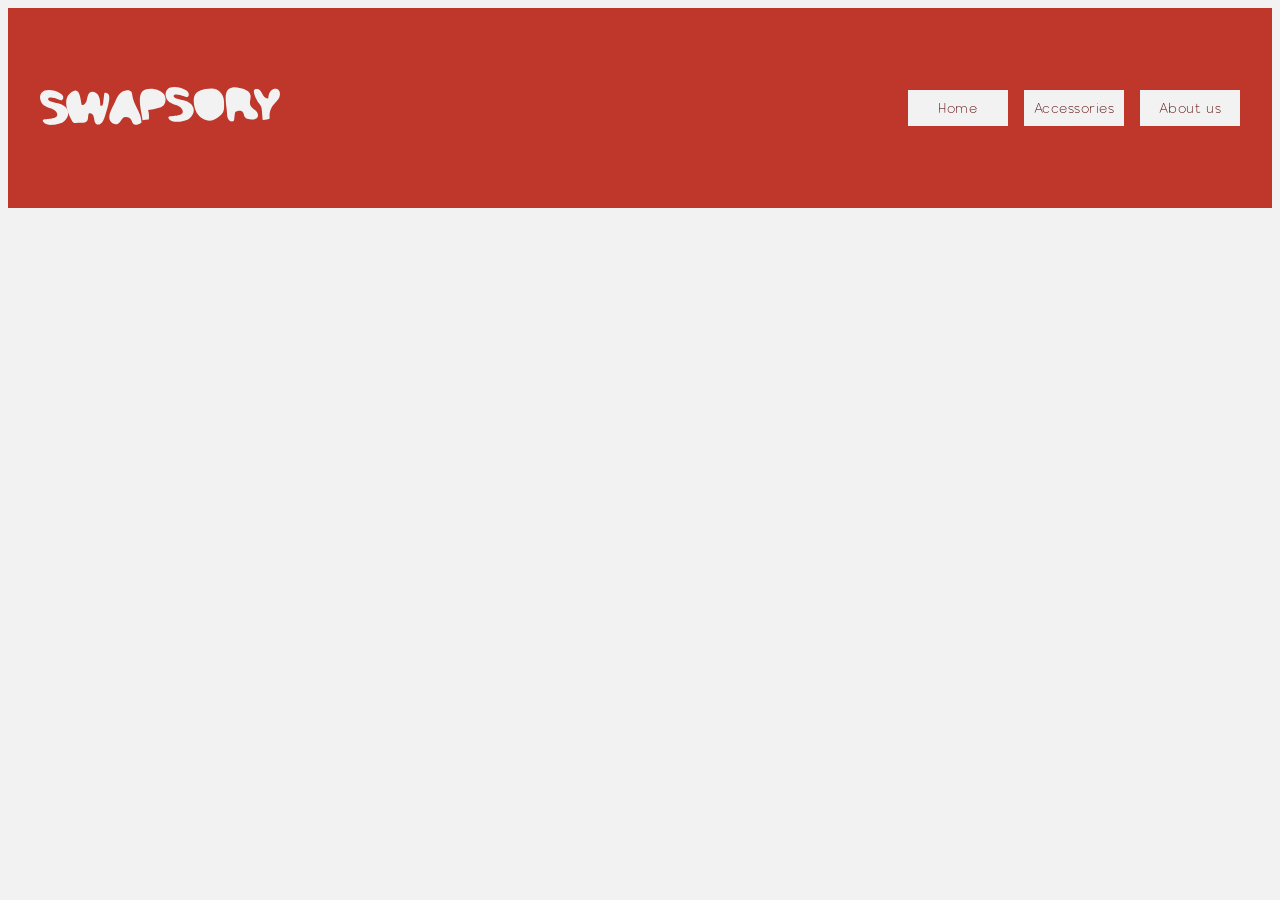
==== commit 7988abf0: "yeyeyeye" ====
--- a/index.html
+++ b/index.html
@@ -4,11 +4,8 @@
     <meta charset="UTF-8" />
     <meta name="viewport" content="width=device-width, initial-scale=1.0" />
     <link rel="stylesheet" href="css/custom.css" />
-    <link rel="stylesheet" href="css/style.css">
-    <link rel="stylesheet" href="css/layout.css">
-    <link rel="stylesheet" href="css/produktListe.css">
-    <link rel="stylesheet" href="css/forside.css">
-    <script src="js/index.js" type="module"></script>
+    <link rel="stylesheet" href="css/style.css" />
+    <link rel="stylesheet" href="css/layout.css" />
     <title>Document</title>
   </head>
   <body>
@@ -80,116 +77,65 @@
         </ul>
       </nav>
     </header>
-<main class="flexgrid">
-
-  <!-- HERO -->
-  <section class="hero">
-    <div class="hero-text">
-      <h1>Swap med god samvittighed</h1>
-      <p>Og lej dine accessories her</p>
+    <main></main>
+    <div class="footer-logo">
+      <svg width="1340" height="400" viewBox="0 0 1340 400" fill="none" xmlns="http://www.w3.org/2000/svg">
+        <g clip-path="url(#clip0_316_340)">
+          <path
+            d="M12.29 176.118C-1.23862 144.078 -5.24004 91.4288 8.7173 60.2689C18.2921 38.9746 33.5356 32.7231 47.6835 32.4301C69.8819 31.9417 92.0803 43.3702 111.611 65.1529C118.328 72.6743 124.997 82.0516 128.188 96.3128C131.38 110.574 129.427 130.501 122.472 136.752C116.518 142.125 109.706 136.069 103.656 131.087C89.6032 119.268 74.5502 112.528 59.402 111.16C53.6857 110.672 46.445 113.212 45.0635 124.542C43.6345 136.557 50.2559 145.837 55.9245 150.037C74.7408 163.81 95.0337 167.131 113.945 180.122C132.857 193.114 151.53 219.683 156.294 259.439C161.819 305.739 145.718 353.895 124.901 374.994C103.846 396.386 39.1567 417.876 20.9121 375.678C4.09661 336.899 28.6768 342.564 46.3497 337.876C66.8808 332.503 112.85 327.131 90.1748 262.076C74.4549 216.948 31.8684 222.32 12.3376 175.922L12.29 176.118Z"
+            fill="#F2F2F2"
+          />
+          <path
+            d="M260.807 139.781C264.427 111.746 265.713 79.3166 276.574 60.855C290.865 36.5327 314.207 53.3337 324.592 84.982C334.976 116.63 335.977 156.875 336.643 194.97C339.645 201.905 345.599 199.268 348.505 192.235C351.411 185.202 352.077 175.434 352.649 166.252C354.697 132.455 356.746 98.6572 358.842 64.8599C366.511 52.6499 378.706 62.9063 383.327 80.391C387.947 97.8758 387.138 119.268 385.613 138.901C381.04 197.509 371.513 253.969 361.986 310.037C355.412 348.816 344.599 394.53 324.592 396.679C321.4 396.972 318.113 396.093 315.255 393.163C306.823 384.567 304.299 362.784 302.774 343.737C301.393 326.252 299.868 308.083 294.724 293.92C289.579 279.756 279.528 271.356 272.049 280.245C265.904 303.102 271.001 334.262 263.76 355.654C257.187 375.19 243.801 377.436 232.225 377.827C221.65 378.12 211.027 378.511 200.452 378.804C195.403 378.999 190.02 378.901 185.733 373.431C182.351 369.133 180.112 361.905 178.111 354.872C155.007 274.872 124.425 137.729 167.726 65.739C222.555 -25.4942 223.603 113.212 232.988 190.77C247.707 195.067 257.234 167.912 260.855 139.781H260.807Z"
+            fill="#F2F2F2"
+          />
+          <path
+            d="M419.339 155.995C426.628 124.933 434.25 92.9913 446.587 69.6457C456.924 50.012 470.358 37.4113 484.363 33.9925C494.176 31.6482 505.608 35.4577 510.896 52.5517C514.04 62.6127 514.326 75.1158 515.088 87.0328C521.662 190.476 568.726 274.188 566.296 378.51C558.627 387.008 550.72 395.702 542.097 398.339C533.475 400.977 523.758 396.581 518.232 382.71C514.564 373.528 513.135 361.514 510.419 351.16C501.035 315.507 474.168 306.325 459.64 333.87C452.542 347.35 448.588 366.886 441.3 379.975C422.245 414.066 391.568 379.585 387.376 333.382C382.66 281.123 408.86 200.83 419.339 156.093V155.995Z"
+            fill="#F2F2F2"
+          />
+          <path
+            d="M466.213 206.788L460.973 176.508C460.021 171.135 459.163 164.786 460.64 160C461.497 157.265 462.926 155.604 464.355 154.432C480.266 140.659 500.321 175.628 496.272 210.012C488.269 214.212 479.885 218.51 471.787 214.994C463.689 211.477 456.019 197.509 456.257 180.512"
+            fill="#F2F2F2"
+          />
+          <path
+            d="M691.484 74.8226C704.489 109.694 704.965 165.177 689.055 194.383C682.1 207.179 673.049 213.821 664.093 219.291C644.372 231.404 623.984 239.121 603.453 242.344C608.645 274.188 609.931 308.669 607.168 341.685C595.498 341.782 583.827 344.42 572.442 349.597C568.202 275.067 539.859 97.8751 573.776 42.7835C602.309 -3.61452 670.715 19.2426 691.484 74.8226Z"
+            fill="#F2F2F2"
+          />
+          <path
+            d="M602.738 134.701C597.45 125.909 599.88 106.959 605.596 99.3404C611.312 91.7213 618.553 92.2097 625.365 92.8935C634.178 93.7726 642.943 94.7494 651.755 95.6285C654.804 95.9216 658.091 96.41 660.568 100.219C665.236 107.35 664.331 123.37 660.235 131.868C656.138 140.366 650.088 143.199 644.324 145.25C628.223 150.818 611.836 152.674 595.545 150.525C593.925 140.268 594.926 128.351 598.165 119.853"
+            fill="#F2F2F2"
+          />
+          <path
+            d="M713.444 143.688C699.915 111.649 695.914 58.9992 709.871 27.8392C719.446 6.44726 734.689 0.293418 748.837 0.00037735C771.036 -0.488023 793.234 10.9405 812.765 32.7232C819.481 40.2446 826.151 49.6219 829.342 63.8832C832.534 78.1445 830.581 98.0712 823.626 104.323C817.671 109.695 810.859 103.639 804.81 98.6573C790.757 86.838 775.704 80.0981 760.556 78.7305C754.839 78.2421 747.599 80.7818 746.217 92.1127C744.788 104.127 751.41 113.407 757.078 117.607C775.895 131.38 796.187 134.701 815.099 147.693C834.01 160.684 852.684 187.253 857.447 227.009C862.973 273.309 846.872 321.466 826.055 342.564C805 363.956 740.31 385.446 722.066 343.248C705.25 304.469 729.831 310.135 747.504 305.446C768.035 300.074 814.003 294.701 791.329 229.646C775.609 184.518 733.022 189.89 713.491 143.492L713.444 143.688Z"
+            fill="#F2F2F2"
+          />
+          <path
+            d="M973.251 11.8193C991.019 31.9414 1009.74 53.9195 1019.51 90.3541C1028.6 124.249 1028.41 164.982 1027.98 203.565C1027.79 220.366 1027.6 237.656 1024.79 253.48C1020.27 279.17 1009.55 298.022 998.688 313.846C988.113 329.377 976.776 343.541 964.247 350.574C937.333 365.714 907.227 344.713 887.696 303.687C868.166 262.662 858.686 204.444 858.448 147.204C858.353 127.668 859.353 107.644 863.545 90.0611C874.263 45.0306 901.606 30.1832 925.805 22.3688C940.334 17.6801 955.101 13.8706 969.63 17.9732C984.159 22.0757 998.688 35.0672 1007.74 58.7058"
+            fill="#F2F2F2"
+          />
+          <path
+            d="M915.183 126.398C922.757 109.597 930.617 92.4049 940.573 84.0044C950.528 75.604 963.295 78.632 969.821 97.4843C973.298 107.545 974.585 120.439 975.68 132.942C978.634 166.251 981.111 201.025 977.3 233.943C973.489 266.862 961.818 297.533 946.622 300.952C929.235 304.859 913.658 271.453 908.656 234.139C903.607 196.825 906.513 156.776 909.419 118.29C911.562 117.997 913.706 117.606 915.802 117.313"
+            fill="#F2F2F2"
+          />
+          <path
+            d="M1044.23 273.992C1044.8 298.315 1045.66 324.2 1052.66 343.834C1059.66 363.467 1075.29 372.063 1083.48 354.285C1084.96 330.158 1086.43 305.934 1087.96 281.807C1088.43 274.188 1089.1 265.787 1091.91 260.708C1094.1 256.801 1097.15 255.628 1100.01 254.652C1111.59 250.744 1125.54 248.4 1133.07 266.959C1138.83 281.123 1138.4 302.613 1143.64 317.558C1149.65 334.749 1161.13 338.656 1171.37 341.098C1180.28 343.247 1189.42 345.396 1198.14 340.903C1206.86 336.41 1215.1 323.711 1217.15 305.738C1219.96 280.732 1210.14 257.484 1200.09 242.246C1190.04 227.008 1178.23 212.942 1174.04 188.815C1168.46 156.776 1178.8 121.123 1175.47 87.7163C1170.8 40.7322 1143.31 22.6614 1120.35 13.3818C1105.54 7.32563 1090.44 1.36715 1075.38 4.39523C1015.93 16.6052 1042.28 189.206 1044.32 273.992H1044.23Z"
+            fill="#F2F2F2"
+          />
+          <path
+            d="M1110.97 90.9402C1104.3 87.5214 1097.39 84.0049 1090.63 86.4469C1083.86 88.8889 1077.24 99.0476 1076.38 113.016C1074.86 137.827 1090.01 151.013 1102.01 155.8C1108.97 158.632 1117.06 160.781 1122.3 151.013C1127.59 141.148 1127.12 122.686 1122.92 110.769C1118.73 98.8523 1111.87 92.21 1105.06 87.5214"
+            fill="#F2F2F2"
+          />
+          <path
+            d="M1216 21.978C1229.2 26.8621 1236.44 55.0916 1243.3 78.7302C1250.16 102.369 1262.21 126.984 1274.98 118.584C1275.5 87.326 1280.31 54.7009 1291.94 34.4811C1303.56 14.2613 1322.99 11.5263 1333.28 34.4811C1344.29 58.9988 1340.52 99.4384 1331.23 126.789C1321.95 154.139 1308.27 173.968 1298.37 200.44C1286.41 232.381 1280.5 273.602 1282.12 313.749C1282.41 321.075 1282.79 329.475 1280.26 334.75C1278.45 338.559 1275.74 339.536 1273.17 340.22C1263.21 343.15 1253.25 346.081 1243.3 349.011C1241.92 315.604 1240.49 282.198 1239.11 248.889C1238.58 236.777 1238.06 224.469 1236.01 213.04C1233.06 196.728 1227.15 183.541 1221.86 169.866C1211.24 142.32 1168.8 4.29795 1216 21.8804V21.978Z"
+            fill="#F2F2F2"
+          />
+        </g>
+        <defs>
+          <clipPath id="clip0_316_340">
+            <rect width="1340" height="400" fill="white" />
+          </clipPath>
+        </defs>
+      </svg>
     </div>
-    <div class="hero-images" id="hero-images"></div>
-  </section>
-
-  <!-- SUNGLASSES -->
-  <section class="section">
-    <h2>Find de perfekte solbriller til sommeren</h2>
-    <div class="produktcards" id="sunglasses"></div>
-  </section>
-
-  <!-- CTA -->
-  <section class="cta">
-    <div>
-      <h3>Lej dine accessories her!</h3>
-      <p>Find de nyeste kollektioner til dit outfit</p>
-      <a href="produktliste.html?categories=womens-jewellery" class="cta-btn">
-        Se dem her!
-      </a>
-    </div>
-    <div class="cta-images" id="cta-images"></div>
-  </section>
-
-  <!-- WATCHES -->
-  <section class="section">
-    <h2>Stort udvalg af luksus ure – samlet ét sted!</h2>
-    <div class="produktcards" id="watches"></div>
-  </section>
-
-  <!-- INSPO -->
-  <section class="section">
-    <div class="inspo">
-      <div id="inspo-images"></div>
-      <p>Swap and look fabulous!</p>
-    </div>
-  </section>
-
-  <!-- DREAM -->
-  <section class="section">
-    <h2>...Hvad drømmer du om?</h2>
-    <div class="produktcards" id="dream"></div>
-  </section>
-
-</main>
-    <footer>
-      <div class="footer-logo">
-        <svg width="1340" height="400" viewBox="0 0 1340 400" fill="none" xmlns="http://www.w3.org/2000/svg">
-          <g clip-path="url(#clip0_316_340)">
-            <path
-              d="M12.29 176.118C-1.23862 144.078 -5.24004 91.4288 8.7173 60.2689C18.2921 38.9746 33.5356 32.7231 47.6835 32.4301C69.8819 31.9417 92.0803 43.3702 111.611 65.1529C118.328 72.6743 124.997 82.0516 128.188 96.3128C131.38 110.574 129.427 130.501 122.472 136.752C116.518 142.125 109.706 136.069 103.656 131.087C89.6032 119.268 74.5502 112.528 59.402 111.16C53.6857 110.672 46.445 113.212 45.0635 124.542C43.6345 136.557 50.2559 145.837 55.9245 150.037C74.7408 163.81 95.0337 167.131 113.945 180.122C132.857 193.114 151.53 219.683 156.294 259.439C161.819 305.739 145.718 353.895 124.901 374.994C103.846 396.386 39.1567 417.876 20.9121 375.678C4.09661 336.899 28.6768 342.564 46.3497 337.876C66.8808 332.503 112.85 327.131 90.1748 262.076C74.4549 216.948 31.8684 222.32 12.3376 175.922L12.29 176.118Z"
-              fill="#F2F2F2"
-            />
-            <path
-              d="M260.807 139.781C264.427 111.746 265.713 79.3166 276.574 60.855C290.865 36.5327 314.207 53.3337 324.592 84.982C334.976 116.63 335.977 156.875 336.643 194.97C339.645 201.905 345.599 199.268 348.505 192.235C351.411 185.202 352.077 175.434 352.649 166.252C354.697 132.455 356.746 98.6572 358.842 64.8599C366.511 52.6499 378.706 62.9063 383.327 80.391C387.947 97.8758 387.138 119.268 385.613 138.901C381.04 197.509 371.513 253.969 361.986 310.037C355.412 348.816 344.599 394.53 324.592 396.679C321.4 396.972 318.113 396.093 315.255 393.163C306.823 384.567 304.299 362.784 302.774 343.737C301.393 326.252 299.868 308.083 294.724 293.92C289.579 279.756 279.528 271.356 272.049 280.245C265.904 303.102 271.001 334.262 263.76 355.654C257.187 375.19 243.801 377.436 232.225 377.827C221.65 378.12 211.027 378.511 200.452 378.804C195.403 378.999 190.02 378.901 185.733 373.431C182.351 369.133 180.112 361.905 178.111 354.872C155.007 274.872 124.425 137.729 167.726 65.739C222.555 -25.4942 223.603 113.212 232.988 190.77C247.707 195.067 257.234 167.912 260.855 139.781H260.807Z"
-              fill="#F2F2F2"
-            />
-            <path
-              d="M419.339 155.995C426.628 124.933 434.25 92.9913 446.587 69.6457C456.924 50.012 470.358 37.4113 484.363 33.9925C494.176 31.6482 505.608 35.4577 510.896 52.5517C514.04 62.6127 514.326 75.1158 515.088 87.0328C521.662 190.476 568.726 274.188 566.296 378.51C558.627 387.008 550.72 395.702 542.097 398.339C533.475 400.977 523.758 396.581 518.232 382.71C514.564 373.528 513.135 361.514 510.419 351.16C501.035 315.507 474.168 306.325 459.64 333.87C452.542 347.35 448.588 366.886 441.3 379.975C422.245 414.066 391.568 379.585 387.376 333.382C382.66 281.123 408.86 200.83 419.339 156.093V155.995Z"
-              fill="#F2F2F2"
-            />
-            <path
-              d="M466.213 206.788L460.973 176.508C460.021 171.135 459.163 164.786 460.64 160C461.497 157.265 462.926 155.604 464.355 154.432C480.266 140.659 500.321 175.628 496.272 210.012C488.269 214.212 479.885 218.51 471.787 214.994C463.689 211.477 456.019 197.509 456.257 180.512"
-              fill="#F2F2F2"
-            />
-            <path
-              d="M691.484 74.8226C704.489 109.694 704.965 165.177 689.055 194.383C682.1 207.179 673.049 213.821 664.093 219.291C644.372 231.404 623.984 239.121 603.453 242.344C608.645 274.188 609.931 308.669 607.168 341.685C595.498 341.782 583.827 344.42 572.442 349.597C568.202 275.067 539.859 97.8751 573.776 42.7835C602.309 -3.61452 670.715 19.2426 691.484 74.8226Z"
-              fill="#F2F2F2"
-            />
-            <path
-              d="M602.738 134.701C597.45 125.909 599.88 106.959 605.596 99.3404C611.312 91.7213 618.553 92.2097 625.365 92.8935C634.178 93.7726 642.943 94.7494 651.755 95.6285C654.804 95.9216 658.091 96.41 660.568 100.219C665.236 107.35 664.331 123.37 660.235 131.868C656.138 140.366 650.088 143.199 644.324 145.25C628.223 150.818 611.836 152.674 595.545 150.525C593.925 140.268 594.926 128.351 598.165 119.853"
-              fill="#F2F2F2"
-            />
-            <path
-              d="M713.444 143.688C699.915 111.649 695.914 58.9992 709.871 27.8392C719.446 6.44726 734.689 0.293418 748.837 0.00037735C771.036 -0.488023 793.234 10.9405 812.765 32.7232C819.481 40.2446 826.151 49.6219 829.342 63.8832C832.534 78.1445 830.581 98.0712 823.626 104.323C817.671 109.695 810.859 103.639 804.81 98.6573C790.757 86.838 775.704 80.0981 760.556 78.7305C754.839 78.2421 747.599 80.7818 746.217 92.1127C744.788 104.127 751.41 113.407 757.078 117.607C775.895 131.38 796.187 134.701 815.099 147.693C834.01 160.684 852.684 187.253 857.447 227.009C862.973 273.309 846.872 321.466 826.055 342.564C805 363.956 740.31 385.446 722.066 343.248C705.25 304.469 729.831 310.135 747.504 305.446C768.035 300.074 814.003 294.701 791.329 229.646C775.609 184.518 733.022 189.89 713.491 143.492L713.444 143.688Z"
-              fill="#F2F2F2"
-            />
-            <path
-              d="M973.251 11.8193C991.019 31.9414 1009.74 53.9195 1019.51 90.3541C1028.6 124.249 1028.41 164.982 1027.98 203.565C1027.79 220.366 1027.6 237.656 1024.79 253.48C1020.27 279.17 1009.55 298.022 998.688 313.846C988.113 329.377 976.776 343.541 964.247 350.574C937.333 365.714 907.227 344.713 887.696 303.687C868.166 262.662 858.686 204.444 858.448 147.204C858.353 127.668 859.353 107.644 863.545 90.0611C874.263 45.0306 901.606 30.1832 925.805 22.3688C940.334 17.6801 955.101 13.8706 969.63 17.9732C984.159 22.0757 998.688 35.0672 1007.74 58.7058"
-              fill="#F2F2F2"
-            />
-            <path
-              d="M915.183 126.398C922.757 109.597 930.617 92.4049 940.573 84.0044C950.528 75.604 963.295 78.632 969.821 97.4843C973.298 107.545 974.585 120.439 975.68 132.942C978.634 166.251 981.111 201.025 977.3 233.943C973.489 266.862 961.818 297.533 946.622 300.952C929.235 304.859 913.658 271.453 908.656 234.139C903.607 196.825 906.513 156.776 909.419 118.29C911.562 117.997 913.706 117.606 915.802 117.313"
-              fill="#F2F2F2"
-            />
-            <path
-              d="M1044.23 273.992C1044.8 298.315 1045.66 324.2 1052.66 343.834C1059.66 363.467 1075.29 372.063 1083.48 354.285C1084.96 330.158 1086.43 305.934 1087.96 281.807C1088.43 274.188 1089.1 265.787 1091.91 260.708C1094.1 256.801 1097.15 255.628 1100.01 254.652C1111.59 250.744 1125.54 248.4 1133.07 266.959C1138.83 281.123 1138.4 302.613 1143.64 317.558C1149.65 334.749 1161.13 338.656 1171.37 341.098C1180.28 343.247 1189.42 345.396 1198.14 340.903C1206.86 336.41 1215.1 323.711 1217.15 305.738C1219.96 280.732 1210.14 257.484 1200.09 242.246C1190.04 227.008 1178.23 212.942 1174.04 188.815C1168.46 156.776 1178.8 121.123 1175.47 87.7163C1170.8 40.7322 1143.31 22.6614 1120.35 13.3818C1105.54 7.32563 1090.44 1.36715 1075.38 4.39523C1015.93 16.6052 1042.28 189.206 1044.32 273.992H1044.23Z"
-              fill="#F2F2F2"
-            />
-            <path
-              d="M1110.97 90.9402C1104.3 87.5214 1097.39 84.0049 1090.63 86.4469C1083.86 88.8889 1077.24 99.0476 1076.38 113.016C1074.86 137.827 1090.01 151.013 1102.01 155.8C1108.97 158.632 1117.06 160.781 1122.3 151.013C1127.59 141.148 1127.12 122.686 1122.92 110.769C1118.73 98.8523 1111.87 92.21 1105.06 87.5214"
-              fill="#F2F2F2"
-            />
-            <path
-              d="M1216 21.978C1229.2 26.8621 1236.44 55.0916 1243.3 78.7302C1250.16 102.369 1262.21 126.984 1274.98 118.584C1275.5 87.326 1280.31 54.7009 1291.94 34.4811C1303.56 14.2613 1322.99 11.5263 1333.28 34.4811C1344.29 58.9988 1340.52 99.4384 1331.23 126.789C1321.95 154.139 1308.27 173.968 1298.37 200.44C1286.41 232.381 1280.5 273.602 1282.12 313.749C1282.41 321.075 1282.79 329.475 1280.26 334.75C1278.45 338.559 1275.74 339.536 1273.17 340.22C1263.21 343.15 1253.25 346.081 1243.3 349.011C1241.92 315.604 1240.49 282.198 1239.11 248.889C1238.58 236.777 1238.06 224.469 1236.01 213.04C1233.06 196.728 1227.15 183.541 1221.86 169.866C1211.24 142.32 1168.8 4.29795 1216 21.8804V21.978Z"
-              fill="#F2F2F2"
-            />
-          </g>
-          <defs>
-            <clipPath id="clip0_316_340">
-              <rect width="1340" height="400" fill="white" />
-            </clipPath>
-          </defs>
-        </svg>
-      </div>
-    </footer>
   </body>
 </html>
--- a/css/custom.css
+++ b/css/custom.css
@@ -1,3 +1,53 @@
+/* ── Font faces ── */
+@font-face {
+  font-family: "Bebas Neue";
+  src: url("../fonts/BebasNeue-Regular.ttf") format("truetype");
+  font-weight: 400;
+  font-style: normal;
+}
+
+@font-face {
+  font-family: "Wavehaus";
+  src: url("../fonts/Wavehaus-28Thin.otf") format("opentype");
+  font-weight: 100;
+  font-style: normal;
+}
+
+@font-face {
+  font-family: "Wavehaus";
+  src: url("../fonts/Wavehaus-42Light.otf") format("opentype");
+  font-weight: 300;
+  font-style: normal;
+}
+
+@font-face {
+  font-family: "Wavehaus";
+  src: url("../fonts/Wavehaus-66Book.otf") format("opentype");
+  font-weight: 400;
+  font-style: normal;
+}
+
+@font-face {
+  font-family: "Wavehaus";
+  src: url("../fonts/Wavehaus-95SemiBold.otf") format("opentype");
+  font-weight: 600;
+  font-style: normal;
+}
+
+@font-face {
+  font-family: "Wavehaus";
+  src: url("../fonts/Wavehaus-128Bold.otf") format("opentype");
+  font-weight: 700;
+  font-style: normal;
+}
+
+@font-face {
+  font-family: "Wavehaus";
+  src: url("../fonts/Wavehaus-158ExtraBold.otf") format("opentype");
+  font-weight: 800;
+  font-style: normal;
+}
+
 :root {
   /* Header design properties */
   --header-height: 200px;
@@ -14,4 +64,50 @@
   --card-radius: 0.6rem;
   --card-shadow: 20px 20px 21.2px 0 #a58a72;
   --card-width: clamp(5vw, 7vw + 1rem, 10rem);
+
+  /* fonts */
+  --font-display: "Bebas Neue", sans-serif;
+  --font-body: "Wavehaus", sans-serif;
 }
+
+/* ── Typography ── */
+h1 {
+  font-family: var(--font-display);
+  font-weight: 400;
+  font-size: clamp(1.75rem, 2.5vw + 0.75rem, 2.875rem); /* 46px max */
+  letter-spacing: 0.04em;
+  line-height: 1.1;
+}
+
+h2 {
+  font-family: var(--font-body);
+  font-weight: 700;
+  font-size: clamp(1.375rem, 2vw + 0.5rem, 2.25rem); /* 36px max */
+  line-height: 1.2;
+}
+
+h3 {
+  font-family: var(--font-body);
+  font-weight: 400;
+  font-size: clamp(1.125rem, 1.5vw + 0.375rem, 1.875rem); /* 30px max */
+  line-height: 1.3;
+}
+
+p {
+  font-family: var(--font-body);
+  font-weight: 300;
+  font-size: clamp(0.875rem, 0.8vw + 0.3rem, 1.125rem); /* 18px max */
+  line-height: 1.6;
+}
+
+a {
+  font-family: var(--font-body);
+  font-weight: 300;
+  font-size: clamp(0.875rem, 0.8vw + 0.3rem, 1.125rem); /* 18px max */
+}
+
+li {
+  font-family: var(--font-body);
+  font-weight: 300;
+  font-size: clamp(0.875rem, 0.8vw + 0.3rem, 1.125rem); /* 18px max */
+}
--- a/css/layout.css
+++ b/css/layout.css
@@ -10,6 +10,7 @@
 
 .header-logo {
   margin: 1.5rem 0;
+  z-index: 999;
 }
 
 .header-logo svg {
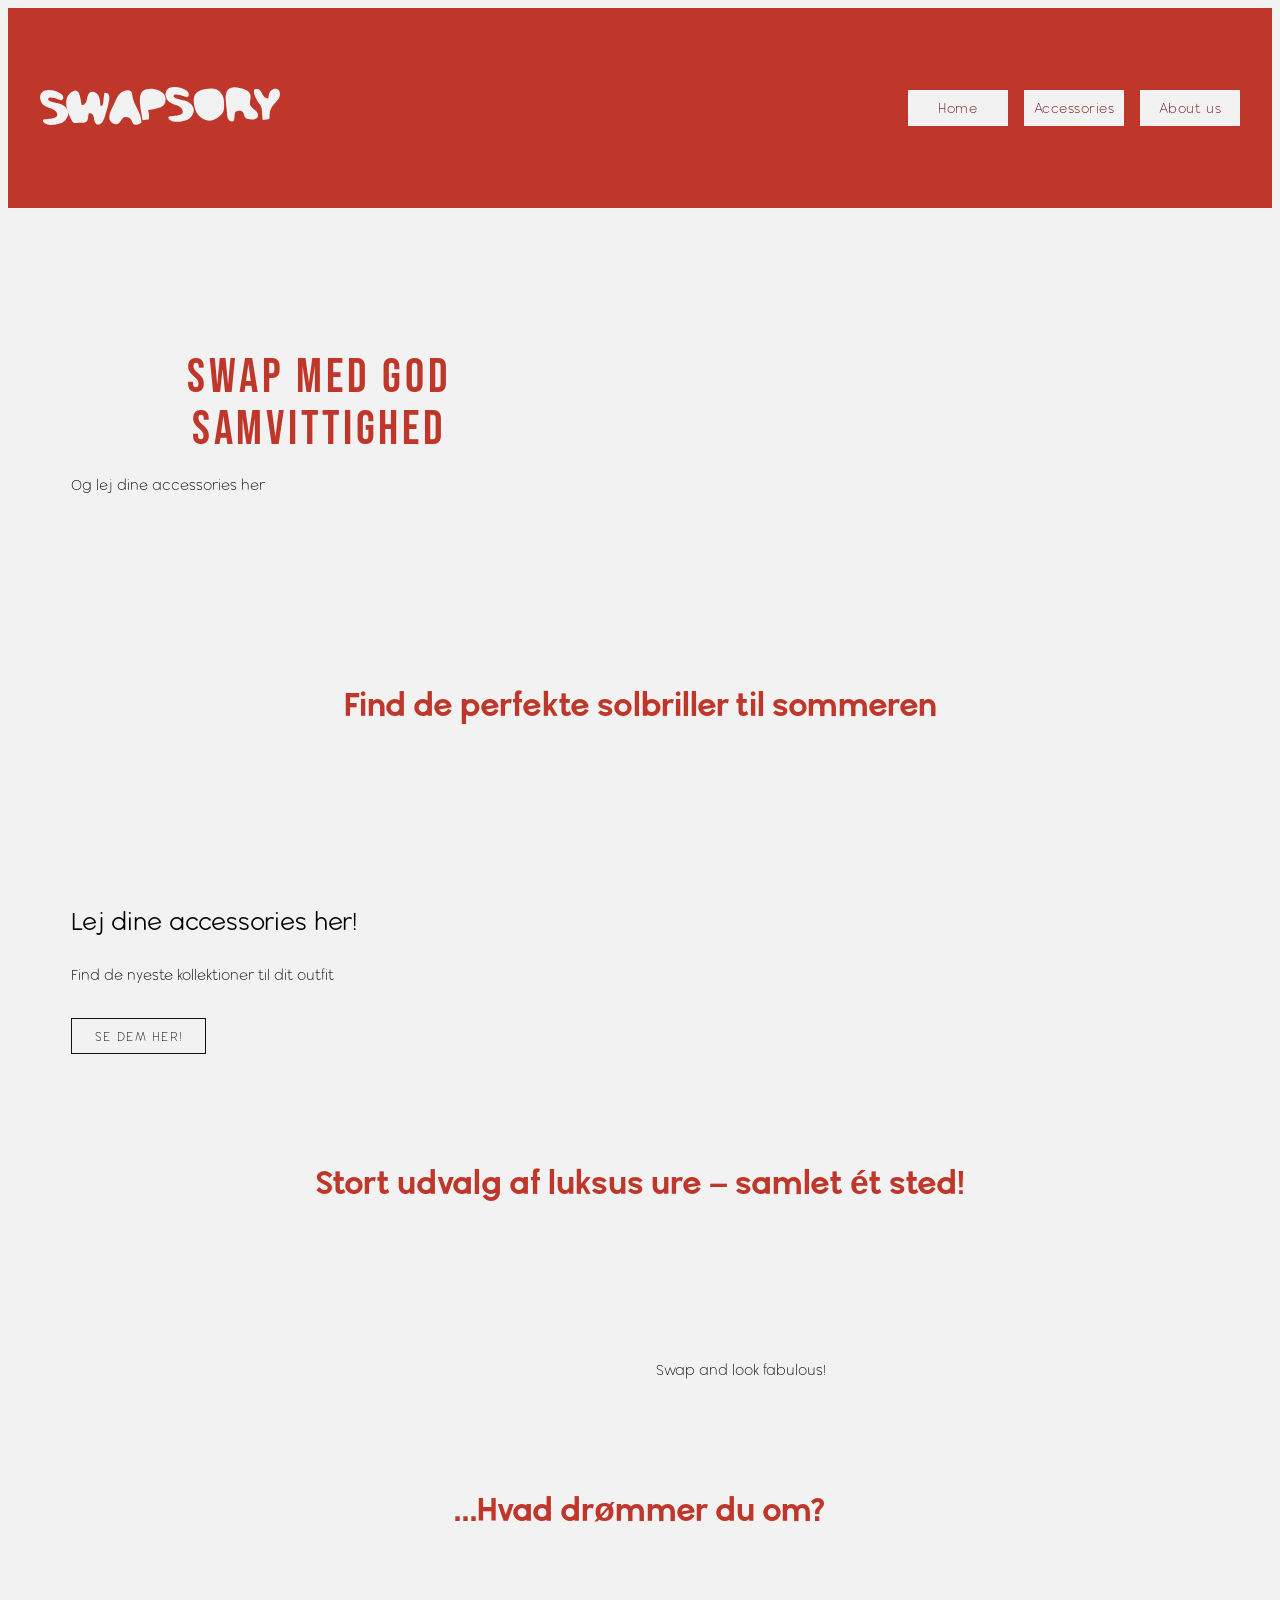
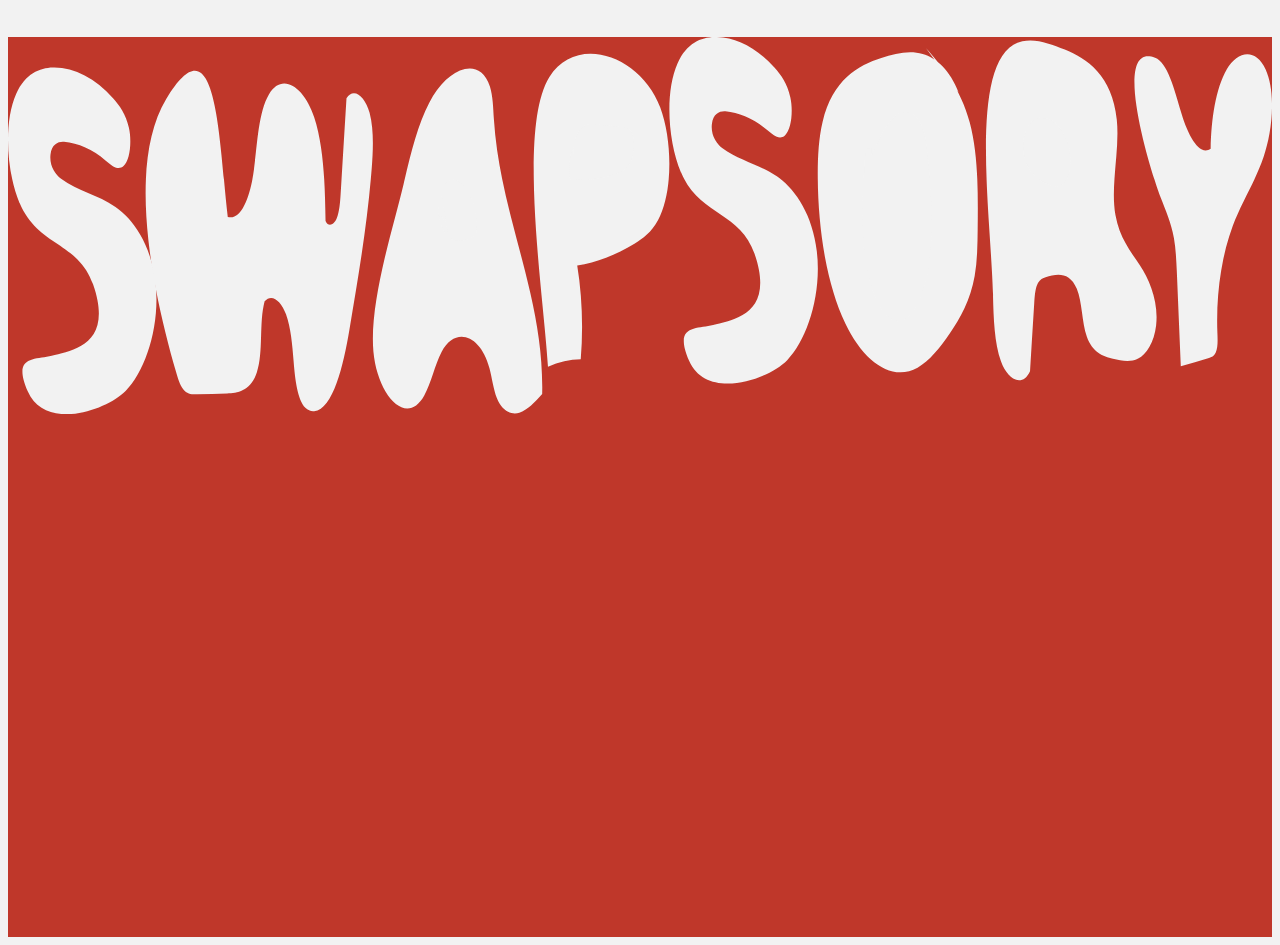
==== commit 21111fb8: "Resolve merge conflicts with main branch Co-Authored-By: Claude Sonnet 4.6 <noreply@anthropic.com>" ====
--- a/index.html
+++ b/index.html
@@ -4,8 +4,11 @@
     <meta charset="UTF-8" />
     <meta name="viewport" content="width=device-width, initial-scale=1.0" />
     <link rel="stylesheet" href="css/custom.css" />
-    <link rel="stylesheet" href="css/style.css" />
-    <link rel="stylesheet" href="css/layout.css" />
+    <link rel="stylesheet" href="css/style.css">
+    <link rel="stylesheet" href="css/layout.css">
+    <link rel="stylesheet" href="css/produktListe.css">
+    <link rel="stylesheet" href="css/forside.css">
+    <script src="js/index.js" type="module"></script>
     <title>Document</title>
   </head>
   <body>
@@ -77,65 +80,116 @@
         </ul>
       </nav>
     </header>
-    <main></main>
-    <div class="footer-logo">
-      <svg width="1340" height="400" viewBox="0 0 1340 400" fill="none" xmlns="http://www.w3.org/2000/svg">
-        <g clip-path="url(#clip0_316_340)">
-          <path
-            d="M12.29 176.118C-1.23862 144.078 -5.24004 91.4288 8.7173 60.2689C18.2921 38.9746 33.5356 32.7231 47.6835 32.4301C69.8819 31.9417 92.0803 43.3702 111.611 65.1529C118.328 72.6743 124.997 82.0516 128.188 96.3128C131.38 110.574 129.427 130.501 122.472 136.752C116.518 142.125 109.706 136.069 103.656 131.087C89.6032 119.268 74.5502 112.528 59.402 111.16C53.6857 110.672 46.445 113.212 45.0635 124.542C43.6345 136.557 50.2559 145.837 55.9245 150.037C74.7408 163.81 95.0337 167.131 113.945 180.122C132.857 193.114 151.53 219.683 156.294 259.439C161.819 305.739 145.718 353.895 124.901 374.994C103.846 396.386 39.1567 417.876 20.9121 375.678C4.09661 336.899 28.6768 342.564 46.3497 337.876C66.8808 332.503 112.85 327.131 90.1748 262.076C74.4549 216.948 31.8684 222.32 12.3376 175.922L12.29 176.118Z"
-            fill="#F2F2F2"
-          />
-          <path
-            d="M260.807 139.781C264.427 111.746 265.713 79.3166 276.574 60.855C290.865 36.5327 314.207 53.3337 324.592 84.982C334.976 116.63 335.977 156.875 336.643 194.97C339.645 201.905 345.599 199.268 348.505 192.235C351.411 185.202 352.077 175.434 352.649 166.252C354.697 132.455 356.746 98.6572 358.842 64.8599C366.511 52.6499 378.706 62.9063 383.327 80.391C387.947 97.8758 387.138 119.268 385.613 138.901C381.04 197.509 371.513 253.969 361.986 310.037C355.412 348.816 344.599 394.53 324.592 396.679C321.4 396.972 318.113 396.093 315.255 393.163C306.823 384.567 304.299 362.784 302.774 343.737C301.393 326.252 299.868 308.083 294.724 293.92C289.579 279.756 279.528 271.356 272.049 280.245C265.904 303.102 271.001 334.262 263.76 355.654C257.187 375.19 243.801 377.436 232.225 377.827C221.65 378.12 211.027 378.511 200.452 378.804C195.403 378.999 190.02 378.901 185.733 373.431C182.351 369.133 180.112 361.905 178.111 354.872C155.007 274.872 124.425 137.729 167.726 65.739C222.555 -25.4942 223.603 113.212 232.988 190.77C247.707 195.067 257.234 167.912 260.855 139.781H260.807Z"
-            fill="#F2F2F2"
-          />
-          <path
-            d="M419.339 155.995C426.628 124.933 434.25 92.9913 446.587 69.6457C456.924 50.012 470.358 37.4113 484.363 33.9925C494.176 31.6482 505.608 35.4577 510.896 52.5517C514.04 62.6127 514.326 75.1158 515.088 87.0328C521.662 190.476 568.726 274.188 566.296 378.51C558.627 387.008 550.72 395.702 542.097 398.339C533.475 400.977 523.758 396.581 518.232 382.71C514.564 373.528 513.135 361.514 510.419 351.16C501.035 315.507 474.168 306.325 459.64 333.87C452.542 347.35 448.588 366.886 441.3 379.975C422.245 414.066 391.568 379.585 387.376 333.382C382.66 281.123 408.86 200.83 419.339 156.093V155.995Z"
-            fill="#F2F2F2"
-          />
-          <path
-            d="M466.213 206.788L460.973 176.508C460.021 171.135 459.163 164.786 460.64 160C461.497 157.265 462.926 155.604 464.355 154.432C480.266 140.659 500.321 175.628 496.272 210.012C488.269 214.212 479.885 218.51 471.787 214.994C463.689 211.477 456.019 197.509 456.257 180.512"
-            fill="#F2F2F2"
-          />
-          <path
-            d="M691.484 74.8226C704.489 109.694 704.965 165.177 689.055 194.383C682.1 207.179 673.049 213.821 664.093 219.291C644.372 231.404 623.984 239.121 603.453 242.344C608.645 274.188 609.931 308.669 607.168 341.685C595.498 341.782 583.827 344.42 572.442 349.597C568.202 275.067 539.859 97.8751 573.776 42.7835C602.309 -3.61452 670.715 19.2426 691.484 74.8226Z"
-            fill="#F2F2F2"
-          />
-          <path
-            d="M602.738 134.701C597.45 125.909 599.88 106.959 605.596 99.3404C611.312 91.7213 618.553 92.2097 625.365 92.8935C634.178 93.7726 642.943 94.7494 651.755 95.6285C654.804 95.9216 658.091 96.41 660.568 100.219C665.236 107.35 664.331 123.37 660.235 131.868C656.138 140.366 650.088 143.199 644.324 145.25C628.223 150.818 611.836 152.674 595.545 150.525C593.925 140.268 594.926 128.351 598.165 119.853"
-            fill="#F2F2F2"
-          />
-          <path
-            d="M713.444 143.688C699.915 111.649 695.914 58.9992 709.871 27.8392C719.446 6.44726 734.689 0.293418 748.837 0.00037735C771.036 -0.488023 793.234 10.9405 812.765 32.7232C819.481 40.2446 826.151 49.6219 829.342 63.8832C832.534 78.1445 830.581 98.0712 823.626 104.323C817.671 109.695 810.859 103.639 804.81 98.6573C790.757 86.838 775.704 80.0981 760.556 78.7305C754.839 78.2421 747.599 80.7818 746.217 92.1127C744.788 104.127 751.41 113.407 757.078 117.607C775.895 131.38 796.187 134.701 815.099 147.693C834.01 160.684 852.684 187.253 857.447 227.009C862.973 273.309 846.872 321.466 826.055 342.564C805 363.956 740.31 385.446 722.066 343.248C705.25 304.469 729.831 310.135 747.504 305.446C768.035 300.074 814.003 294.701 791.329 229.646C775.609 184.518 733.022 189.89 713.491 143.492L713.444 143.688Z"
-            fill="#F2F2F2"
-          />
-          <path
-            d="M973.251 11.8193C991.019 31.9414 1009.74 53.9195 1019.51 90.3541C1028.6 124.249 1028.41 164.982 1027.98 203.565C1027.79 220.366 1027.6 237.656 1024.79 253.48C1020.27 279.17 1009.55 298.022 998.688 313.846C988.113 329.377 976.776 343.541 964.247 350.574C937.333 365.714 907.227 344.713 887.696 303.687C868.166 262.662 858.686 204.444 858.448 147.204C858.353 127.668 859.353 107.644 863.545 90.0611C874.263 45.0306 901.606 30.1832 925.805 22.3688C940.334 17.6801 955.101 13.8706 969.63 17.9732C984.159 22.0757 998.688 35.0672 1007.74 58.7058"
-            fill="#F2F2F2"
-          />
-          <path
-            d="M915.183 126.398C922.757 109.597 930.617 92.4049 940.573 84.0044C950.528 75.604 963.295 78.632 969.821 97.4843C973.298 107.545 974.585 120.439 975.68 132.942C978.634 166.251 981.111 201.025 977.3 233.943C973.489 266.862 961.818 297.533 946.622 300.952C929.235 304.859 913.658 271.453 908.656 234.139C903.607 196.825 906.513 156.776 909.419 118.29C911.562 117.997 913.706 117.606 915.802 117.313"
-            fill="#F2F2F2"
-          />
-          <path
-            d="M1044.23 273.992C1044.8 298.315 1045.66 324.2 1052.66 343.834C1059.66 363.467 1075.29 372.063 1083.48 354.285C1084.96 330.158 1086.43 305.934 1087.96 281.807C1088.43 274.188 1089.1 265.787 1091.91 260.708C1094.1 256.801 1097.15 255.628 1100.01 254.652C1111.59 250.744 1125.54 248.4 1133.07 266.959C1138.83 281.123 1138.4 302.613 1143.64 317.558C1149.65 334.749 1161.13 338.656 1171.37 341.098C1180.28 343.247 1189.42 345.396 1198.14 340.903C1206.86 336.41 1215.1 323.711 1217.15 305.738C1219.96 280.732 1210.14 257.484 1200.09 242.246C1190.04 227.008 1178.23 212.942 1174.04 188.815C1168.46 156.776 1178.8 121.123 1175.47 87.7163C1170.8 40.7322 1143.31 22.6614 1120.35 13.3818C1105.54 7.32563 1090.44 1.36715 1075.38 4.39523C1015.93 16.6052 1042.28 189.206 1044.32 273.992H1044.23Z"
-            fill="#F2F2F2"
-          />
-          <path
-            d="M1110.97 90.9402C1104.3 87.5214 1097.39 84.0049 1090.63 86.4469C1083.86 88.8889 1077.24 99.0476 1076.38 113.016C1074.86 137.827 1090.01 151.013 1102.01 155.8C1108.97 158.632 1117.06 160.781 1122.3 151.013C1127.59 141.148 1127.12 122.686 1122.92 110.769C1118.73 98.8523 1111.87 92.21 1105.06 87.5214"
-            fill="#F2F2F2"
-          />
-          <path
-            d="M1216 21.978C1229.2 26.8621 1236.44 55.0916 1243.3 78.7302C1250.16 102.369 1262.21 126.984 1274.98 118.584C1275.5 87.326 1280.31 54.7009 1291.94 34.4811C1303.56 14.2613 1322.99 11.5263 1333.28 34.4811C1344.29 58.9988 1340.52 99.4384 1331.23 126.789C1321.95 154.139 1308.27 173.968 1298.37 200.44C1286.41 232.381 1280.5 273.602 1282.12 313.749C1282.41 321.075 1282.79 329.475 1280.26 334.75C1278.45 338.559 1275.74 339.536 1273.17 340.22C1263.21 343.15 1253.25 346.081 1243.3 349.011C1241.92 315.604 1240.49 282.198 1239.11 248.889C1238.58 236.777 1238.06 224.469 1236.01 213.04C1233.06 196.728 1227.15 183.541 1221.86 169.866C1211.24 142.32 1168.8 4.29795 1216 21.8804V21.978Z"
-            fill="#F2F2F2"
-          />
-        </g>
-        <defs>
-          <clipPath id="clip0_316_340">
-            <rect width="1340" height="400" fill="white" />
-          </clipPath>
-        </defs>
-      </svg>
+<main class="flexgrid">
+
+  <!-- HERO -->
+  <section class="hero">
+    <div class="hero-text">
+      <h1>Swap med god samvittighed</h1>
+      <p>Og lej dine accessories her</p>
     </div>
+    <div class="hero-images" id="hero-images"></div>
+  </section>
+
+  <!-- SUNGLASSES -->
+  <section class="section">
+    <h2>Find de perfekte solbriller til sommeren</h2>
+    <div class="produktcards" id="sunglasses"></div>
+  </section>
+
+  <!-- CTA -->
+  <section class="cta">
+    <div>
+      <h3>Lej dine accessories her!</h3>
+      <p>Find de nyeste kollektioner til dit outfit</p>
+      <a href="produktliste.html?categories=womens-jewellery" class="cta-btn">
+        Se dem her!
+      </a>
+    </div>
+    <div class="cta-images" id="cta-images"></div>
+  </section>
+
+  <!-- WATCHES -->
+  <section class="section">
+    <h2>Stort udvalg af luksus ure – samlet ét sted!</h2>
+    <div class="produktcards" id="watches"></div>
+  </section>
+
+  <!-- INSPO -->
+  <section class="section">
+    <div class="inspo">
+      <div id="inspo-images"></div>
+      <p>Swap and look fabulous!</p>
+    </div>
+  </section>
+
+  <!-- DREAM -->
+  <section class="section">
+    <h2>...Hvad drømmer du om?</h2>
+    <div class="produktcards" id="dream"></div>
+  </section>
+
+</main>
+    <footer>
+      <div class="footer-logo">
+        <svg width="1340" height="400" viewBox="0 0 1340 400" fill="none" xmlns="http://www.w3.org/2000/svg">
+          <g clip-path="url(#clip0_316_340)">
+            <path
+              d="M12.29 176.118C-1.23862 144.078 -5.24004 91.4288 8.7173 60.2689C18.2921 38.9746 33.5356 32.7231 47.6835 32.4301C69.8819 31.9417 92.0803 43.3702 111.611 65.1529C118.328 72.6743 124.997 82.0516 128.188 96.3128C131.38 110.574 129.427 130.501 122.472 136.752C116.518 142.125 109.706 136.069 103.656 131.087C89.6032 119.268 74.5502 112.528 59.402 111.16C53.6857 110.672 46.445 113.212 45.0635 124.542C43.6345 136.557 50.2559 145.837 55.9245 150.037C74.7408 163.81 95.0337 167.131 113.945 180.122C132.857 193.114 151.53 219.683 156.294 259.439C161.819 305.739 145.718 353.895 124.901 374.994C103.846 396.386 39.1567 417.876 20.9121 375.678C4.09661 336.899 28.6768 342.564 46.3497 337.876C66.8808 332.503 112.85 327.131 90.1748 262.076C74.4549 216.948 31.8684 222.32 12.3376 175.922L12.29 176.118Z"
+              fill="#F2F2F2"
+            />
+            <path
+              d="M260.807 139.781C264.427 111.746 265.713 79.3166 276.574 60.855C290.865 36.5327 314.207 53.3337 324.592 84.982C334.976 116.63 335.977 156.875 336.643 194.97C339.645 201.905 345.599 199.268 348.505 192.235C351.411 185.202 352.077 175.434 352.649 166.252C354.697 132.455 356.746 98.6572 358.842 64.8599C366.511 52.6499 378.706 62.9063 383.327 80.391C387.947 97.8758 387.138 119.268 385.613 138.901C381.04 197.509 371.513 253.969 361.986 310.037C355.412 348.816 344.599 394.53 324.592 396.679C321.4 396.972 318.113 396.093 315.255 393.163C306.823 384.567 304.299 362.784 302.774 343.737C301.393 326.252 299.868 308.083 294.724 293.92C289.579 279.756 279.528 271.356 272.049 280.245C265.904 303.102 271.001 334.262 263.76 355.654C257.187 375.19 243.801 377.436 232.225 377.827C221.65 378.12 211.027 378.511 200.452 378.804C195.403 378.999 190.02 378.901 185.733 373.431C182.351 369.133 180.112 361.905 178.111 354.872C155.007 274.872 124.425 137.729 167.726 65.739C222.555 -25.4942 223.603 113.212 232.988 190.77C247.707 195.067 257.234 167.912 260.855 139.781H260.807Z"
+              fill="#F2F2F2"
+            />
+            <path
+              d="M419.339 155.995C426.628 124.933 434.25 92.9913 446.587 69.6457C456.924 50.012 470.358 37.4113 484.363 33.9925C494.176 31.6482 505.608 35.4577 510.896 52.5517C514.04 62.6127 514.326 75.1158 515.088 87.0328C521.662 190.476 568.726 274.188 566.296 378.51C558.627 387.008 550.72 395.702 542.097 398.339C533.475 400.977 523.758 396.581 518.232 382.71C514.564 373.528 513.135 361.514 510.419 351.16C501.035 315.507 474.168 306.325 459.64 333.87C452.542 347.35 448.588 366.886 441.3 379.975C422.245 414.066 391.568 379.585 387.376 333.382C382.66 281.123 408.86 200.83 419.339 156.093V155.995Z"
+              fill="#F2F2F2"
+            />
+            <path
+              d="M466.213 206.788L460.973 176.508C460.021 171.135 459.163 164.786 460.64 160C461.497 157.265 462.926 155.604 464.355 154.432C480.266 140.659 500.321 175.628 496.272 210.012C488.269 214.212 479.885 218.51 471.787 214.994C463.689 211.477 456.019 197.509 456.257 180.512"
+              fill="#F2F2F2"
+            />
+            <path
+              d="M691.484 74.8226C704.489 109.694 704.965 165.177 689.055 194.383C682.1 207.179 673.049 213.821 664.093 219.291C644.372 231.404 623.984 239.121 603.453 242.344C608.645 274.188 609.931 308.669 607.168 341.685C595.498 341.782 583.827 344.42 572.442 349.597C568.202 275.067 539.859 97.8751 573.776 42.7835C602.309 -3.61452 670.715 19.2426 691.484 74.8226Z"
+              fill="#F2F2F2"
+            />
+            <path
+              d="M602.738 134.701C597.45 125.909 599.88 106.959 605.596 99.3404C611.312 91.7213 618.553 92.2097 625.365 92.8935C634.178 93.7726 642.943 94.7494 651.755 95.6285C654.804 95.9216 658.091 96.41 660.568 100.219C665.236 107.35 664.331 123.37 660.235 131.868C656.138 140.366 650.088 143.199 644.324 145.25C628.223 150.818 611.836 152.674 595.545 150.525C593.925 140.268 594.926 128.351 598.165 119.853"
+              fill="#F2F2F2"
+            />
+            <path
+              d="M713.444 143.688C699.915 111.649 695.914 58.9992 709.871 27.8392C719.446 6.44726 734.689 0.293418 748.837 0.00037735C771.036 -0.488023 793.234 10.9405 812.765 32.7232C819.481 40.2446 826.151 49.6219 829.342 63.8832C832.534 78.1445 830.581 98.0712 823.626 104.323C817.671 109.695 810.859 103.639 804.81 98.6573C790.757 86.838 775.704 80.0981 760.556 78.7305C754.839 78.2421 747.599 80.7818 746.217 92.1127C744.788 104.127 751.41 113.407 757.078 117.607C775.895 131.38 796.187 134.701 815.099 147.693C834.01 160.684 852.684 187.253 857.447 227.009C862.973 273.309 846.872 321.466 826.055 342.564C805 363.956 740.31 385.446 722.066 343.248C705.25 304.469 729.831 310.135 747.504 305.446C768.035 300.074 814.003 294.701 791.329 229.646C775.609 184.518 733.022 189.89 713.491 143.492L713.444 143.688Z"
+              fill="#F2F2F2"
+            />
+            <path
+              d="M973.251 11.8193C991.019 31.9414 1009.74 53.9195 1019.51 90.3541C1028.6 124.249 1028.41 164.982 1027.98 203.565C1027.79 220.366 1027.6 237.656 1024.79 253.48C1020.27 279.17 1009.55 298.022 998.688 313.846C988.113 329.377 976.776 343.541 964.247 350.574C937.333 365.714 907.227 344.713 887.696 303.687C868.166 262.662 858.686 204.444 858.448 147.204C858.353 127.668 859.353 107.644 863.545 90.0611C874.263 45.0306 901.606 30.1832 925.805 22.3688C940.334 17.6801 955.101 13.8706 969.63 17.9732C984.159 22.0757 998.688 35.0672 1007.74 58.7058"
+              fill="#F2F2F2"
+            />
+            <path
+              d="M915.183 126.398C922.757 109.597 930.617 92.4049 940.573 84.0044C950.528 75.604 963.295 78.632 969.821 97.4843C973.298 107.545 974.585 120.439 975.68 132.942C978.634 166.251 981.111 201.025 977.3 233.943C973.489 266.862 961.818 297.533 946.622 300.952C929.235 304.859 913.658 271.453 908.656 234.139C903.607 196.825 906.513 156.776 909.419 118.29C911.562 117.997 913.706 117.606 915.802 117.313"
+              fill="#F2F2F2"
+            />
+            <path
+              d="M1044.23 273.992C1044.8 298.315 1045.66 324.2 1052.66 343.834C1059.66 363.467 1075.29 372.063 1083.48 354.285C1084.96 330.158 1086.43 305.934 1087.96 281.807C1088.43 274.188 1089.1 265.787 1091.91 260.708C1094.1 256.801 1097.15 255.628 1100.01 254.652C1111.59 250.744 1125.54 248.4 1133.07 266.959C1138.83 281.123 1138.4 302.613 1143.64 317.558C1149.65 334.749 1161.13 338.656 1171.37 341.098C1180.28 343.247 1189.42 345.396 1198.14 340.903C1206.86 336.41 1215.1 323.711 1217.15 305.738C1219.96 280.732 1210.14 257.484 1200.09 242.246C1190.04 227.008 1178.23 212.942 1174.04 188.815C1168.46 156.776 1178.8 121.123 1175.47 87.7163C1170.8 40.7322 1143.31 22.6614 1120.35 13.3818C1105.54 7.32563 1090.44 1.36715 1075.38 4.39523C1015.93 16.6052 1042.28 189.206 1044.32 273.992H1044.23Z"
+              fill="#F2F2F2"
+            />
+            <path
+              d="M1110.97 90.9402C1104.3 87.5214 1097.39 84.0049 1090.63 86.4469C1083.86 88.8889 1077.24 99.0476 1076.38 113.016C1074.86 137.827 1090.01 151.013 1102.01 155.8C1108.97 158.632 1117.06 160.781 1122.3 151.013C1127.59 141.148 1127.12 122.686 1122.92 110.769C1118.73 98.8523 1111.87 92.21 1105.06 87.5214"
+              fill="#F2F2F2"
+            />
+            <path
+              d="M1216 21.978C1229.2 26.8621 1236.44 55.0916 1243.3 78.7302C1250.16 102.369 1262.21 126.984 1274.98 118.584C1275.5 87.326 1280.31 54.7009 1291.94 34.4811C1303.56 14.2613 1322.99 11.5263 1333.28 34.4811C1344.29 58.9988 1340.52 99.4384 1331.23 126.789C1321.95 154.139 1308.27 173.968 1298.37 200.44C1286.41 232.381 1280.5 273.602 1282.12 313.749C1282.41 321.075 1282.79 329.475 1280.26 334.75C1278.45 338.559 1275.74 339.536 1273.17 340.22C1263.21 343.15 1253.25 346.081 1243.3 349.011C1241.92 315.604 1240.49 282.198 1239.11 248.889C1238.58 236.777 1238.06 224.469 1236.01 213.04C1233.06 196.728 1227.15 183.541 1221.86 169.866C1211.24 142.32 1168.8 4.29795 1216 21.8804V21.978Z"
+              fill="#F2F2F2"
+            />
+          </g>
+          <defs>
+            <clipPath id="clip0_316_340">
+              <rect width="1340" height="400" fill="white" />
+            </clipPath>
+          </defs>
+        </svg>
+      </div>
+    </footer>
   </body>
 </html>
--- a/css/produktListe.css
+++ b/css/produktListe.css
@@ -0,0 +1,163 @@
+main {
+  display: grid;
+  grid-template-columns: 1fr;
+  max-width: 100%;
+  align-items: center;
+  align-content: center;
+}
+
+main.flexgrid {
+  justify-items: center;
+}
+
+main h1 {
+  color: var(--red);
+  text-transform: uppercase;
+  letter-spacing: 0.08em;
+  text-align: center;
+  font-size: 2rem;
+  margin: 2rem 0 1rem;
+}
+
+.produktcards {
+  display: grid;
+  grid-template-columns: repeat(4, 1fr);
+  gap: 1rem;
+  width: clamp(300px, 90%, 1200px);
+  margin: 1rem auto 3rem;
+}
+
+@media (max-width: 900px) {
+  .produktcards {
+    grid-template-columns: repeat(2, 1fr);
+  }
+}
+
+@media (max-width: 500px) {
+  .produktcards {
+    grid-template-columns: 1fr;
+  }
+}
+
+.produkt {
+  background-color: #e6e6e6;
+  border-radius: 8px;
+  overflow: hidden;
+  display: flex;
+  flex-direction: column;
+  cursor: pointer;
+}
+
+.produktbillede {
+  padding: 1.2rem 1rem;
+}
+
+.produktbillede a {
+  display: block;
+}
+
+img {
+  width: 100%;
+  display: block;
+  object-fit: contain;
+  aspect-ratio: 4 / 3;
+  margin: 0;
+  border-radius: 0;
+}
+
+.produktnavn {
+  display: none;
+}
+
+.info {
+  padding: 0.4rem 0.8rem 0.9rem;
+  display: flex;
+  flex-direction: column;
+  gap: 0.1rem;
+}
+
+.katagori {
+  font-size: 0.7rem;
+  color: #666;
+  text-transform: uppercase;
+  letter-spacing: 0.04em;
+  margin: 0;
+}
+
+.pris {
+  font-size: 0.7rem;
+  color: #666;
+  margin: 0;
+}
+
+span.valuta {
+  color: #666;
+  margin-right: 0.1rem;
+  font-size: 0.7rem;
+}
+
+.knap {
+  display: none;
+}
+
+/* Filter button */
+.filter-btn {
+  position: relative;
+  display: flex;
+  justify-content: center;
+  margin-bottom: 0.5rem;
+}
+
+#filter-toggle {
+  border: 1px solid #111;
+  background: none;
+  padding: 0.4rem 1.2rem;
+  font-size: 0.85rem;
+  letter-spacing: 0.08em;
+  text-transform: uppercase;
+  cursor: pointer;
+}
+
+#filter-toggle:hover {
+  background-color: #e6e6e6;
+}
+
+.filter-dropdown {
+  display: none;
+  position: absolute;
+  top: calc(100% + 4px);
+  left: 50%;
+  transform: translateX(-50%);
+  list-style: none;
+  margin: 0;
+  padding: 0;
+  background: white;
+  border: 1px solid #ddd;
+  box-shadow: 0 4px 12px rgba(0, 0, 0, 0.1);
+  z-index: 50;
+  min-width: 160px;
+}
+
+.filter-dropdown.open {
+  display: block;
+}
+
+.filter-dropdown li button {
+  width: 100%;
+  background: none;
+  border: none;
+  border-bottom: 1px solid #eee;
+  padding: 0.65rem 1rem;
+  font-size: 0.85rem;
+  text-align: left;
+  cursor: pointer;
+  letter-spacing: 0.04em;
+}
+
+.filter-dropdown li:last-child button {
+  border-bottom: none;
+}
+
+.filter-dropdown li button:hover {
+  background-color: #e6e6e6;
+}
--- a/css/forside.css
+++ b/css/forside.css
@@ -0,0 +1,134 @@
+/* HERO */
+main .hero {
+  display: grid;
+  grid-template-columns: 1fr 1.2fr;
+  align-items: center;
+  width: clamp(300px, 90%, 1200px);
+  margin: 3rem auto;
+  gap: 3rem;
+}
+
+main .hero-text h1 {
+  font-size: 3rem;
+  color: var(--red);
+  text-transform: uppercase;
+}
+
+main .hero-images {
+  position: relative;
+  height: 320px;
+}
+
+main .hero-images img {
+  position: absolute;
+  width: 45%;
+  border-radius: 6px;
+  object-fit: cover;
+}
+
+main .hero-images img:nth-child(1) {
+  top: 0;
+  left: 0;
+}
+
+main .hero-images img:nth-child(2) {
+  top: 10%;
+  left: 45%;
+}
+
+main .hero-images img:nth-child(3) {
+  bottom: 0;
+  left: 20%;
+}
+
+/* SECTION */
+main .section {
+  width: clamp(300px, 90%, 1200px);
+  margin: 2rem auto;
+}
+
+main .section h2 {
+  text-align: center;
+  color: var(--red);
+}
+
+/* ENS BILLEDESTIL */
+main .produktbillede,
+main .cta-images a,
+main #inspo-images a {
+  background: #e6e6e6;
+  padding: 1rem;
+  border-radius: 8px;
+  display: block;
+}
+
+/* CTA */
+main .cta {
+  display: grid;
+  grid-template-columns: 1fr 1fr;
+  align-items: center;
+  width: clamp(300px, 90%, 1200px);
+  margin: 3rem auto;
+  gap: 2rem;
+}
+
+main .cta-images {
+  display: grid;
+  grid-template-columns: repeat(3, 1fr);
+  gap: 1rem;
+}
+
+.cta-btn {
+  display: inline-block;
+  margin-top: 1rem;
+  padding: 0.6rem 1.4rem;
+  border: 1px solid #111;
+  background: none;
+  text-transform: uppercase;
+  font-size: 0.8rem;
+  letter-spacing: 0.08em;
+  text-decoration: none;
+  color: #111;
+}
+
+.cta-btn:hover {
+  background: #111;
+  color: white;
+}
+
+/* INSPO */
+main .inspo {
+  display: grid;
+  grid-template-columns: 1fr 1fr;
+  width: clamp(300px, 90%, 900px);
+  margin: 0 auto;
+  gap: 2rem;
+}
+
+main #inspo-images {
+  display: grid;
+  grid-template-columns: 1fr 1fr;
+  gap: 1rem;
+}
+
+/* RESPONSIVE */
+@media (max-width: 900px) {
+  main .hero,
+  main .cta,
+  main .inspo {
+    grid-template-columns: 1fr;
+  }
+
+  main .hero-images {
+    position: static;
+    display: grid;
+    grid-template-columns: repeat(2, 1fr);
+    height: auto;
+    gap: 1rem;
+  }
+
+  main .hero-images img {
+    position: static;
+    width: 100%;
+  }
+}
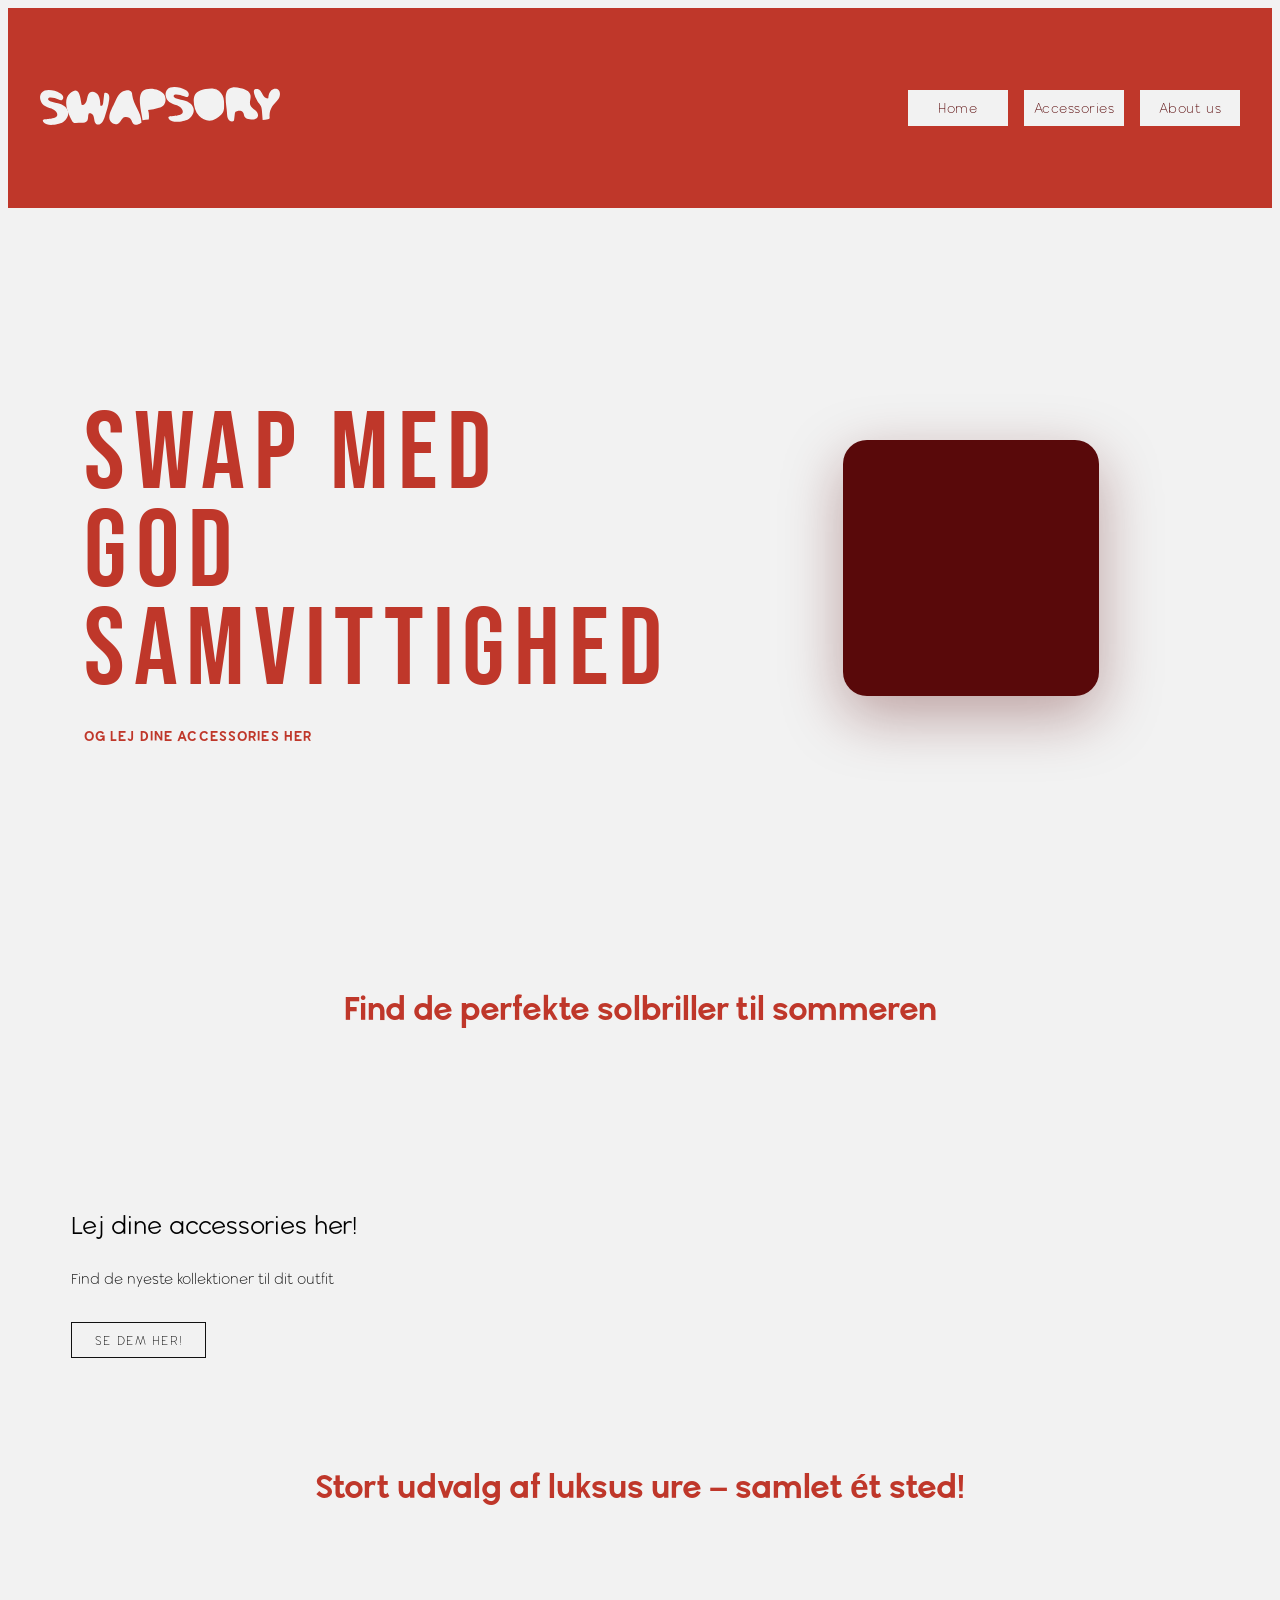
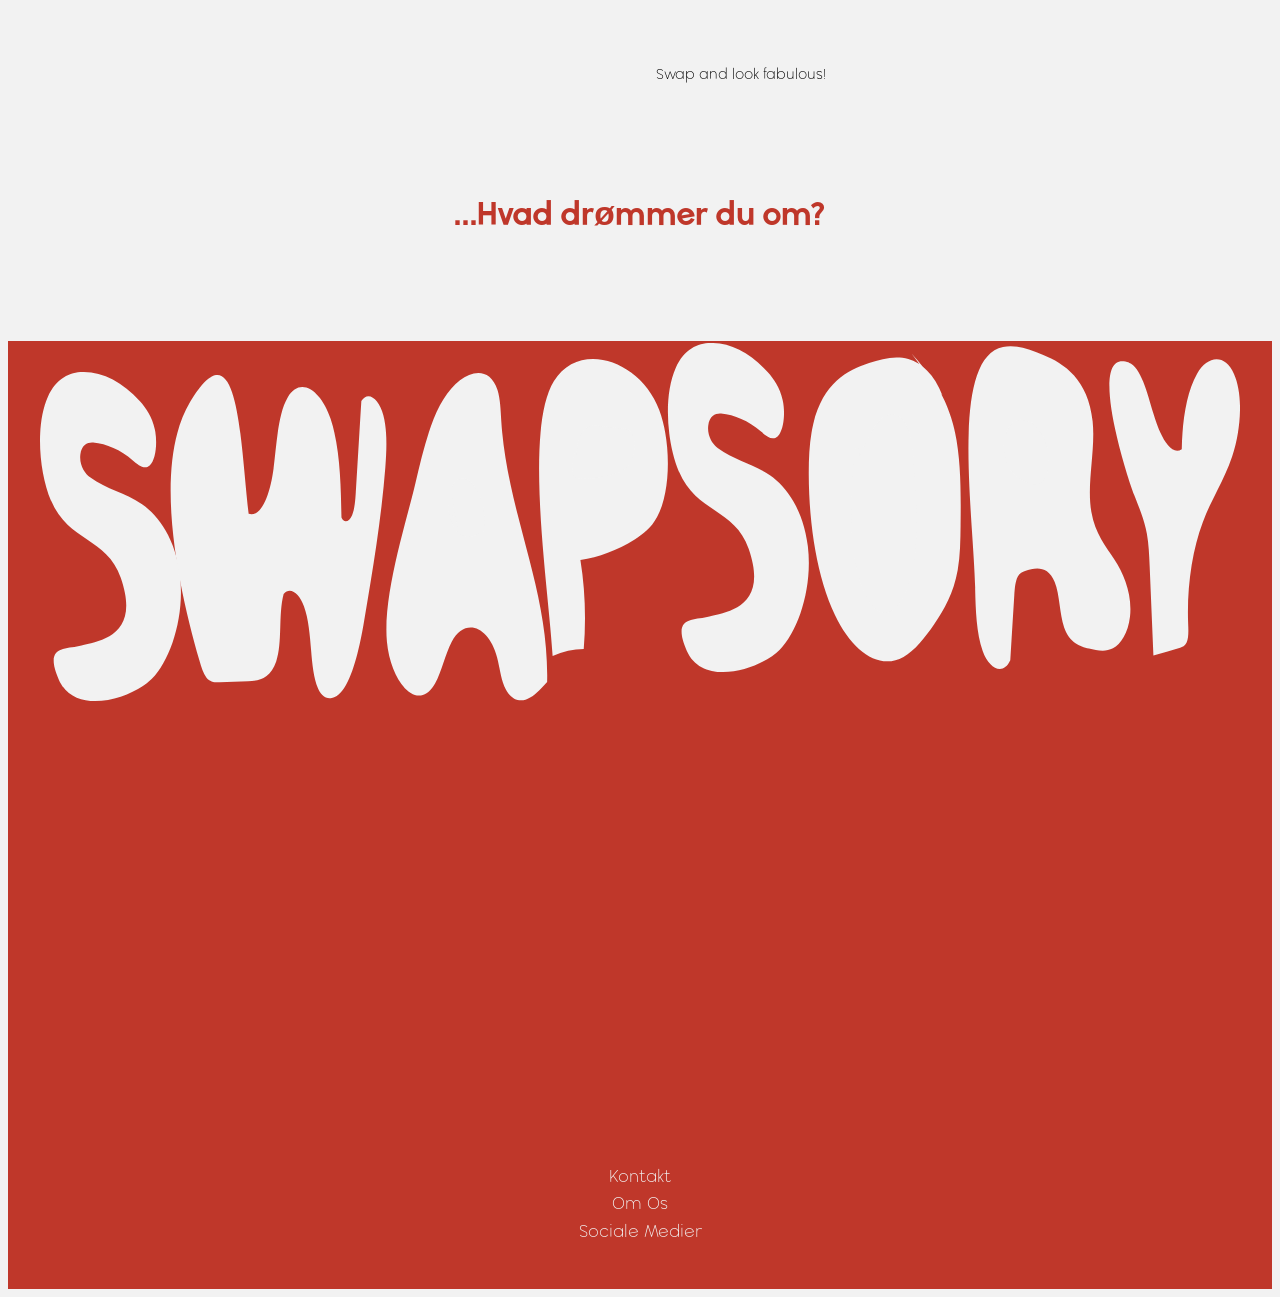
==== commit 3814e647: "Refactor layout and structure of HTML and CSS; enhance footer design and navigation functionality - " ====
--- a/index.html
+++ b/index.html
@@ -4,10 +4,10 @@
     <meta charset="UTF-8" />
     <meta name="viewport" content="width=device-width, initial-scale=1.0" />
     <link rel="stylesheet" href="css/custom.css" />
-    <link rel="stylesheet" href="css/style.css">
-    <link rel="stylesheet" href="css/layout.css">
-    <link rel="stylesheet" href="css/produktListe.css">
-    <link rel="stylesheet" href="css/forside.css">
+    <link rel="stylesheet" href="css/style.css" />
+    <link rel="stylesheet" href="css/layout.css" />
+    <link rel="stylesheet" href="css/produktListe.css" />
+    <link rel="stylesheet" href="css/forside.css" />
     <script src="js/index.js" type="module"></script>
     <title>Document</title>
   </head>
@@ -73,63 +73,67 @@
         </svg>
       </div>
       <nav>
-        <ul>
+        <button class="burger-btn" id="burger-btn" aria-label="Toggle menu">
+          <span></span>
+          <span></span>
+          <span></span>
+        </button>
+        <ul id="nav-menu">
           <li><a href="index.html">Home</a></li>
-          <li><a href="produktliste.html">Accessories</a></li>
+          <li class="has-dropdown">
+            <a href="produktliste.html" class="accessories-btn">Accessories</a>
+            <ul class="dropdown" id="category-dropdown"></ul>
+          </li>
           <li><a href="about.html">About us</a></li>
         </ul>
       </nav>
     </header>
-<main class="flexgrid">
-
-  <!-- HERO -->
-  <section class="hero">
-    <div class="hero-text">
-      <h1>Swap med god samvittighed</h1>
-      <p>Og lej dine accessories her</p>
-    </div>
-    <div class="hero-images" id="hero-images"></div>
-  </section>
-
-  <!-- SUNGLASSES -->
-  <section class="section">
-    <h2>Find de perfekte solbriller til sommeren</h2>
-    <div class="produktcards" id="sunglasses"></div>
-  </section>
-
-  <!-- CTA -->
-  <section class="cta">
-    <div>
-      <h3>Lej dine accessories her!</h3>
-      <p>Find de nyeste kollektioner til dit outfit</p>
-      <a href="produktliste.html?categories=womens-jewellery" class="cta-btn">
-        Se dem her!
-      </a>
-    </div>
-    <div class="cta-images" id="cta-images"></div>
-  </section>
-
-  <!-- WATCHES -->
-  <section class="section">
-    <h2>Stort udvalg af luksus ure – samlet ét sted!</h2>
-    <div class="produktcards" id="watches"></div>
-  </section>
-
-  <!-- INSPO -->
-  <section class="section">
-    <div class="inspo">
-      <div id="inspo-images"></div>
-      <p>Swap and look fabulous!</p>
-    </div>
-  </section>
-
-  <!-- DREAM -->
-  <section class="section">
-    <h2>...Hvad drømmer du om?</h2>
-    <div class="produktcards" id="dream"></div>
-  </section>
-
-</main>
+    <main class="flexgrid">
+      <!-- HERO -->
+      <section class="hero">
+        <div class="hero-text">
+          <h1>Swap med god samvittighed</h1>
+          <p>Og lej dine accessories her</p>
+        </div>
+        <div class="hero-images" id="hero-images"></div>
+      </section>
+
+      <!-- SUNGLASSES -->
+      <section class="section">
+        <h2>Find de perfekte solbriller til sommeren</h2>
+        <div class="produktcards" id="sunglasses"></div>
+      </section>
+
+      <!-- CTA -->
+      <section class="cta">
+        <div>
+          <h3>Lej dine accessories her!</h3>
+          <p>Find de nyeste kollektioner til dit outfit</p>
+          <a href="produktliste.html?categories=womens-jewellery" class="cta-btn"> Se dem her! </a>
+        </div>
+        <div class="cta-images" id="cta-images"></div>
+      </section>
+
+      <!-- WATCHES -->
+      <section class="section">
+        <h2>Stort udvalg af luksus ure – samlet ét sted!</h2>
+        <div class="produktcards" id="watches"></div>
+      </section>
+
+      <!-- INSPO -->
+      <section class="section">
+        <div class="inspo">
+          <div id="inspo-images"></div>
+          <p>Swap and look fabulous!</p>
+        </div>
+      </section>
+
+      <!-- DREAM -->
+      <section class="section">
+        <h2>...Hvad drømmer du om?</h2>
+        <div class="produktcards" id="dream"></div>
+      </section>
+    </main>
     <footer>
       <div class="footer-logo">
         <svg width="1340" height="400" viewBox="0 0 1340 400" fill="none" xmlns="http://www.w3.org/2000/svg">
@@ -190,6 +194,19 @@
           </defs>
         </svg>
       </div>
+      <nav class="footer-links">
+        <a href="#">Kontakt</a>
+        <a href="#">Om Os</a>
+        <a href="#">Sociale Medier</a>
+      </nav>
     </footer>
+    <script>
+      const burgerBtn = document.getElementById("burger-btn");
+      const navMenu = document.getElementById("nav-menu");
+      burgerBtn.addEventListener("click", () => {
+        burgerBtn.classList.toggle("open");
+        navMenu.classList.toggle("open");
+      });
+    </script>
   </body>
 </html>
--- a/css/layout.css
+++ b/css/layout.css
@@ -132,13 +132,25 @@
 footer {
   height: 100vh;
   display: flex;
-  justify-content: center;
-  align-items: flex-start;
+  flex-direction: column;
+  justify-content: space-between;
+  padding: 0 2rem 3rem;
 }
 
 footer .footer-logo {
-  right: 10%;
-  left: 10%;
+  width: 100%;
+}
+
+.footer-links {
+  display: flex;
+  flex-direction: column;
+  gap: 0.4rem;
+}
+
+.footer-links a {
+  color: var(--white);
+  text-decoration: none;
+  font-size: clamp(0.875rem, 1vw + 0.3rem, 1.125rem);
 }
 
 svg {
--- a/css/forside.css
+++ b/css/forside.css
@@ -1,44 +1,103 @@
 /* HERO */
 main .hero {
   display: grid;
-  grid-template-columns: 1fr 1.2fr;
+  grid-template-columns: 1fr 1.1fr;
   align-items: center;
-  width: clamp(300px, 90%, 1200px);
-  margin: 3rem auto;
-  gap: 3rem;
+  width: 100%;
+  padding: 5rem 0 5rem 6%;
+  min-height: 80vh;
+  box-sizing: border-box;
+  overflow: visible;
+}
+
+main .hero-text {
+  position: relative;
+  z-index: 2;
 }
 
 main .hero-text h1 {
-  font-size: 3rem;
+  font-size: clamp(3.5rem, 8.5vw, 10rem);
   color: var(--red);
   text-transform: uppercase;
-}
-
+  line-height: 0.9;
+  text-align: left;
+}
+
+/* p bleeds into the image column and sits in front of the box */
+main .hero-text p {
+  color: var(--red);
+  font-weight: 700;
+  text-transform: uppercase;
+  letter-spacing: 0.08em;
+  font-size: clamp(0.8rem, 1.1vw, 1.2rem);
+  margin-top: 1.5rem;
+  position: relative;
+  z-index: 10;
+  width: 150%;
+}
+
+/* The dark-red box IS the image container */
 main .hero-images {
   position: relative;
-  height: 320px;
+  height: clamp(10rem, 20vw, 40vh);
+  width: clamp(10rem, 20vw, 40vh);
+  place-self: center;
+  background: var(--dark-red);
+  border-radius: 1.5rem;
+  box-shadow: 0 20px 60px rgba(89, 9, 10, 0.35);
+  overflow: hidden;
 }
 
 main .hero-images img {
   position: absolute;
-  width: 45%;
-  border-radius: 6px;
   object-fit: cover;
-}
-
+  border-radius: 1rem;
+}
+
+/* img1 — large, bottom-center, anchors the layout */
 main .hero-images img:nth-child(1) {
-  top: 0;
-  left: 0;
-}
-
+  width: 52%;
+  aspect-ratio: 4 / 3;
+  bottom: 6%;
+  left: 50%;
+  transform: translateX(-50%);
+  z-index: 3;
+}
+
+/* img2 — small, top-left */
 main .hero-images img:nth-child(2) {
-  top: 10%;
-  left: 45%;
-}
-
+  width: 28%;
+  aspect-ratio: 1;
+  top: 7%;
+  left: 7%;
+  z-index: 2;
+}
+
+/* img3 — medium, middle-left */
 main .hero-images img:nth-child(3) {
-  bottom: 0;
-  left: 20%;
+  width: 38%;
+  aspect-ratio: 3 / 2;
+  top: 36%;
+  left: 7%;
+  z-index: 2;
+}
+
+/* img4 — small, top-right */
+main .hero-images img:nth-child(4) {
+  width: 28%;
+  aspect-ratio: 1;
+  top: 7%;
+  right: 7%;
+  z-index: 2;
+}
+
+/* img5 — medium, middle-right */
+main .hero-images img:nth-child(5) {
+  width: 30%;
+  aspect-ratio: 3 / 4;
+  top: 36%;
+  right: 7%;
+  z-index: 2;
 }
 
 /* SECTION */
@@ -113,22 +172,29 @@
 
 /* RESPONSIVE */
 @media (max-width: 900px) {
-  main .hero,
+  main .hero {
+    grid-template-columns: 1fr;
+    padding: 2rem 5%;
+    min-height: auto;
+    overflow: hidden;
+  }
+
+  main .hero-text p {
+    width: 100%;
+  }
+
   main .cta,
   main .inspo {
     grid-template-columns: 1fr;
   }
 
   main .hero-images {
-    position: static;
-    display: grid;
-    grid-template-columns: repeat(2, 1fr);
-    height: auto;
-    gap: 1rem;
+    height: 25vw;
+    width: 40vw;
+    border-radius: 1rem;
   }
 
   main .hero-images img {
-    position: static;
-    width: 100%;
-  }
-}+    border-radius: 0.6rem;
+  }
+}
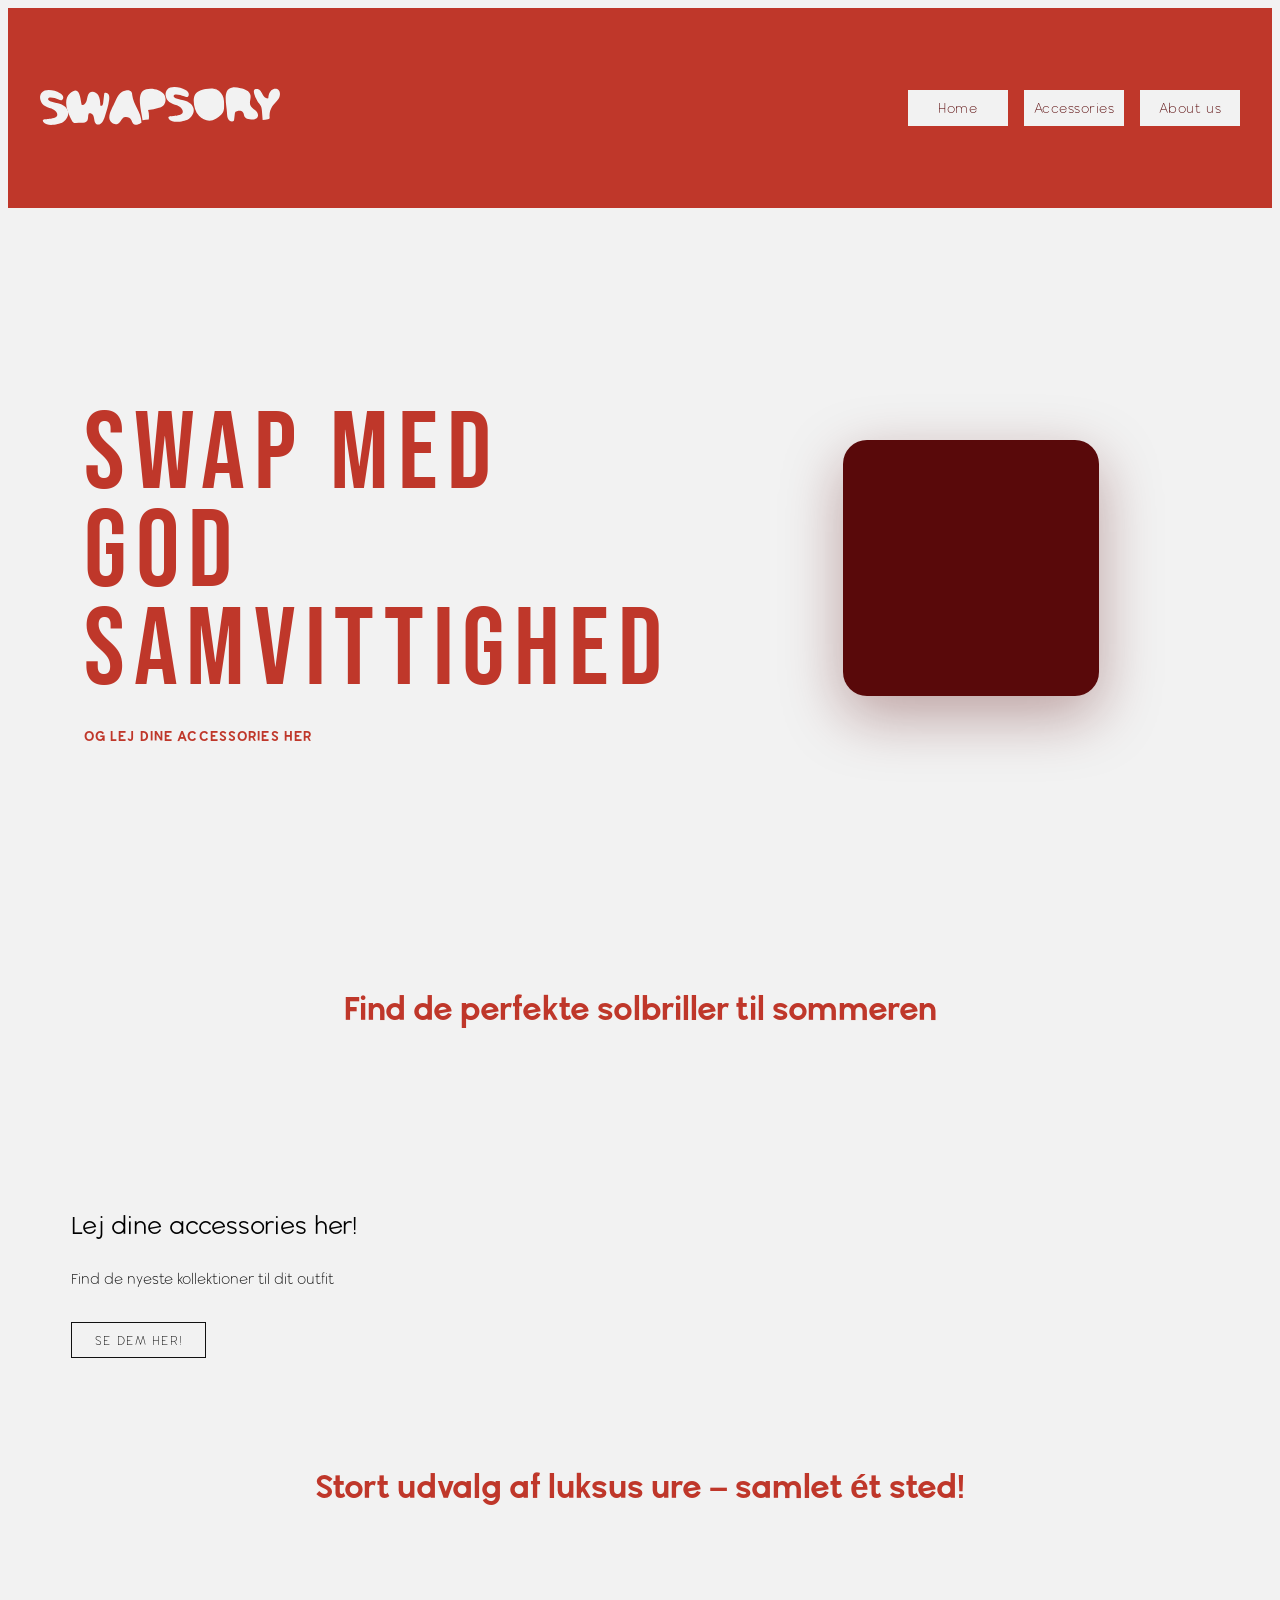
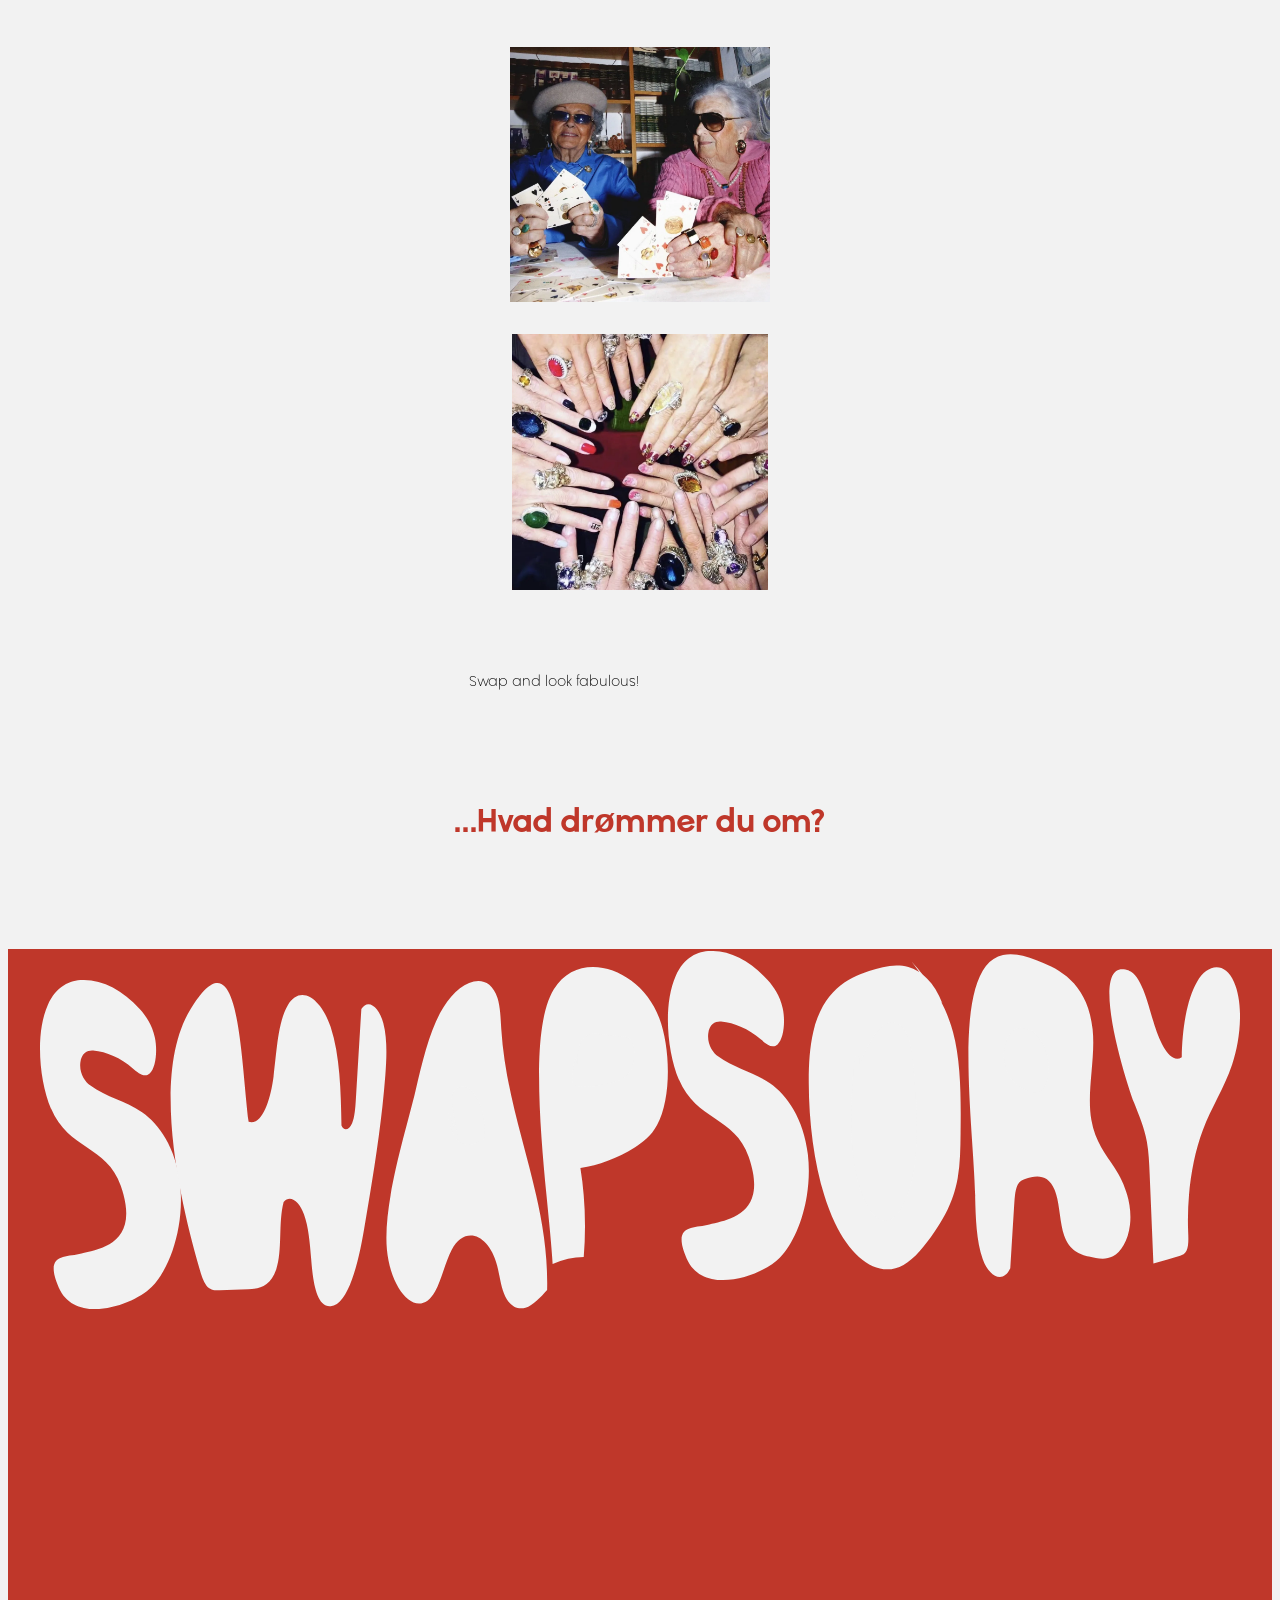
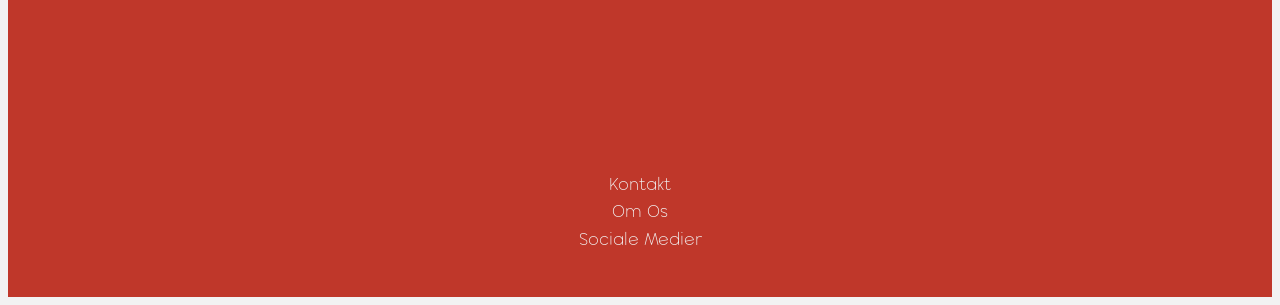
==== commit 17549be0: "img added + change in index.html" ====
--- a/index.html
+++ b/index.html
@@ -123,6 +123,8 @@
       <!-- INSPO -->
       <section class="section">
         <div class="inspo">
+          <img src="img/2kvinder.webp" alt="2kvinder">
+          <img src="img/hænder.webp" alt="hænder">
           <div id="inspo-images"></div>
           <p>Swap and look fabulous!</p>
         </div>
--- a/css/forside.css
+++ b/css/forside.css
@@ -158,11 +158,14 @@
 /* INSPO */
 main .inspo {
   display: grid;
-  grid-template-columns: 1fr 1fr;
+  grid-template-columns: 1fr ;
   width: clamp(300px, 90%, 900px);
   margin: 0 auto;
   gap: 2rem;
-}
+  width: 30%;
+}
+
+
 
 main #inspo-images {
   display: grid;
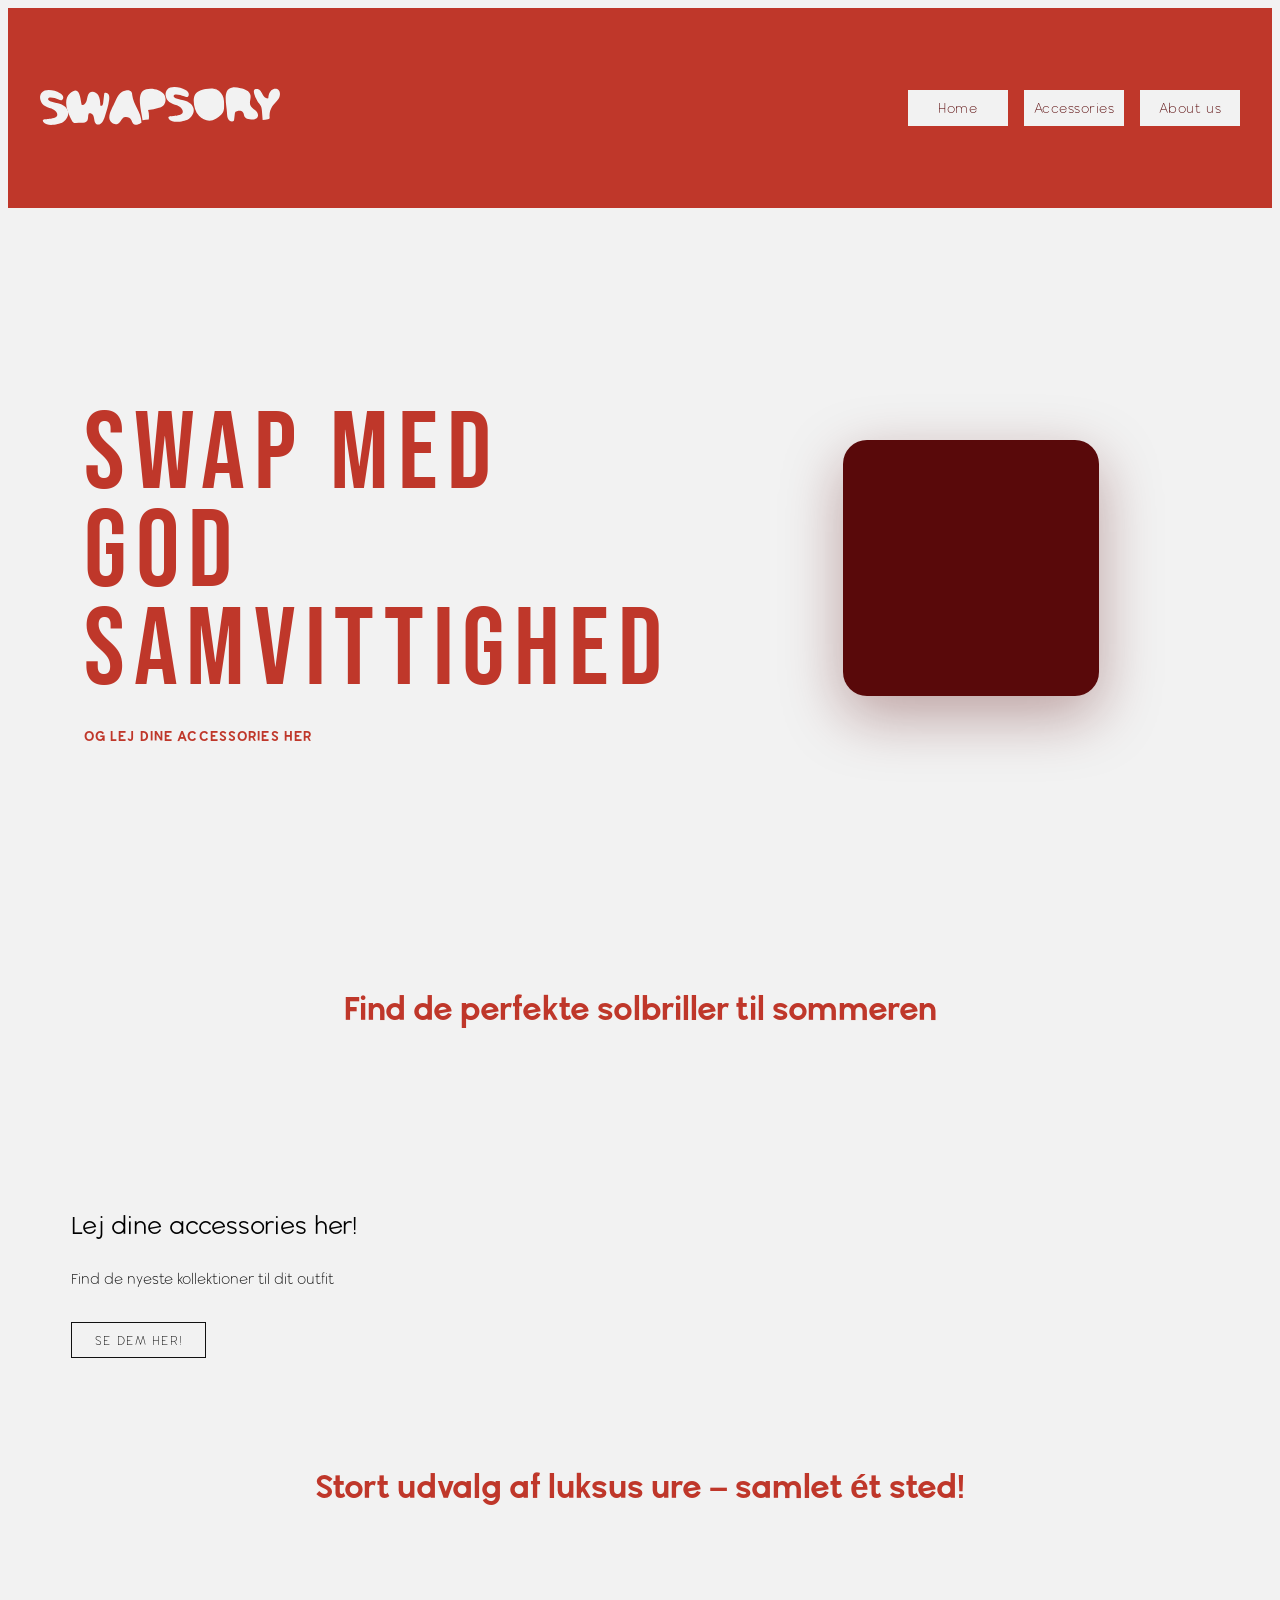
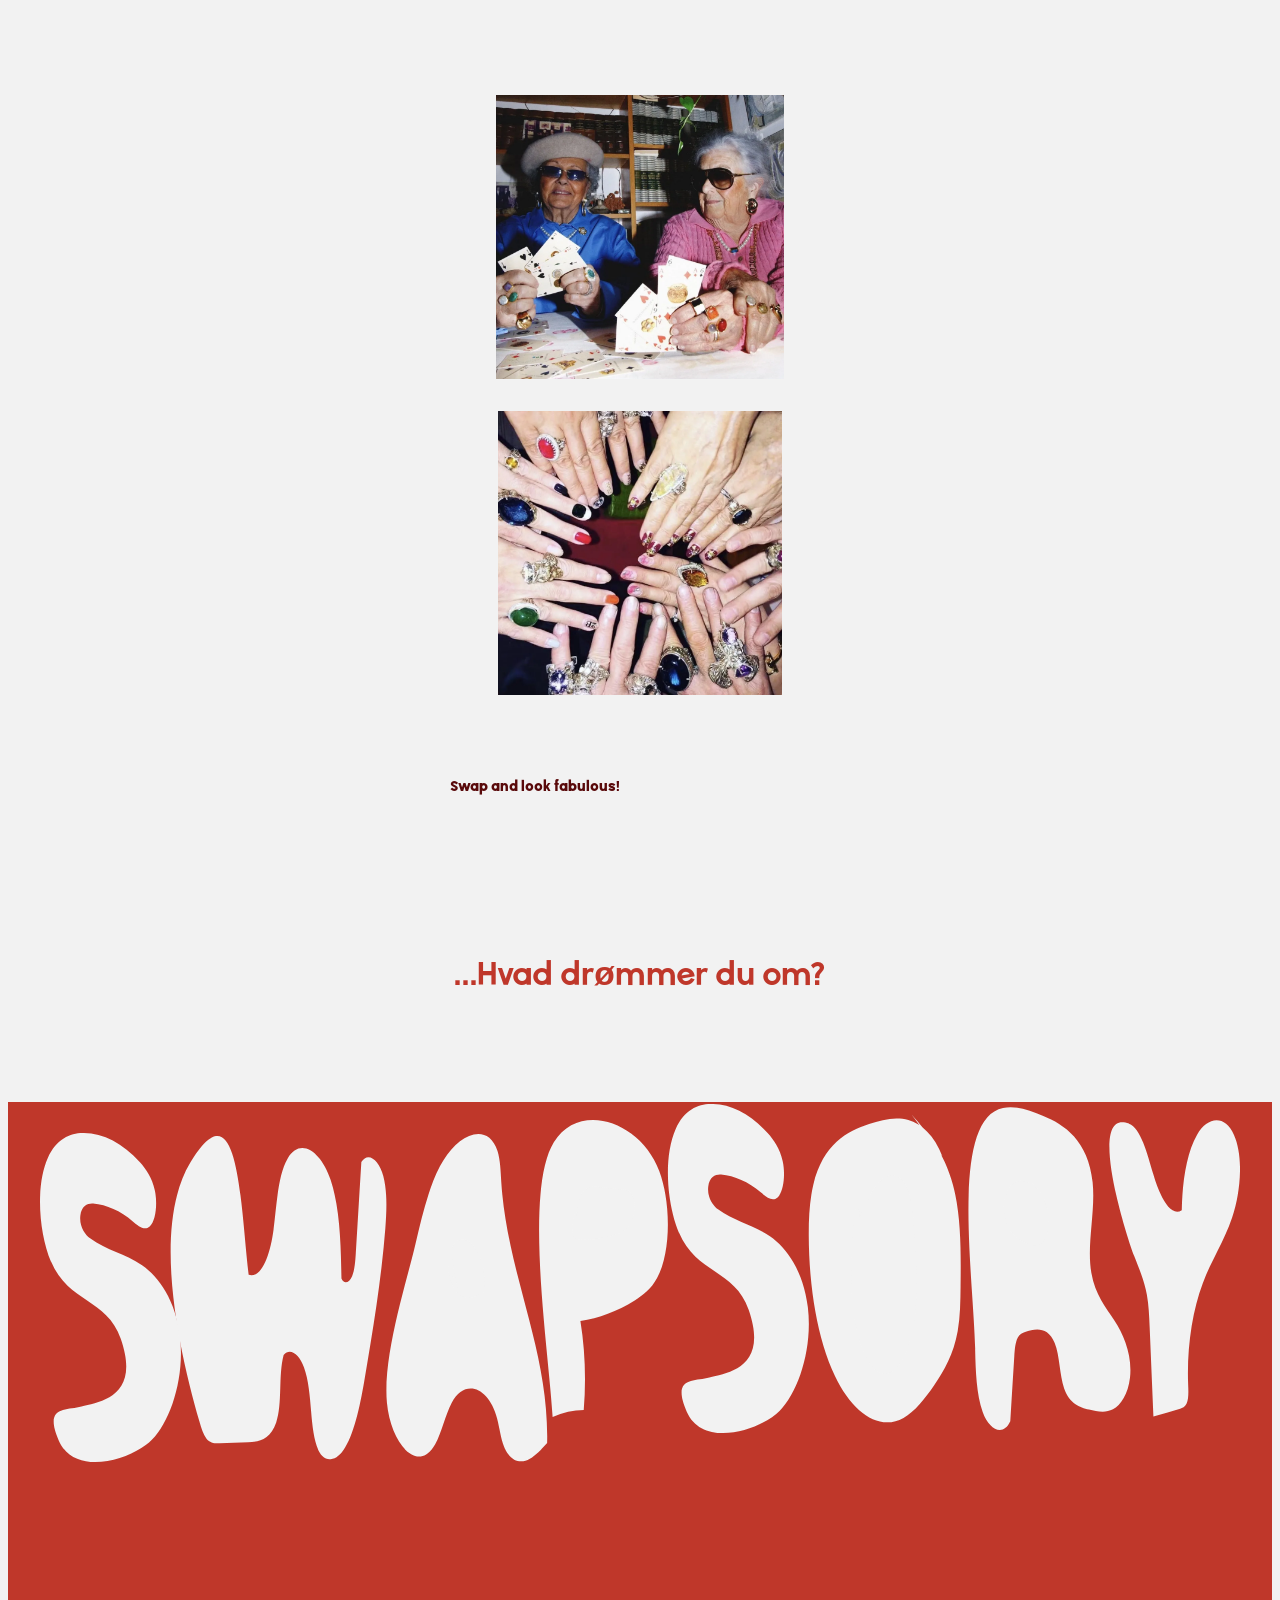
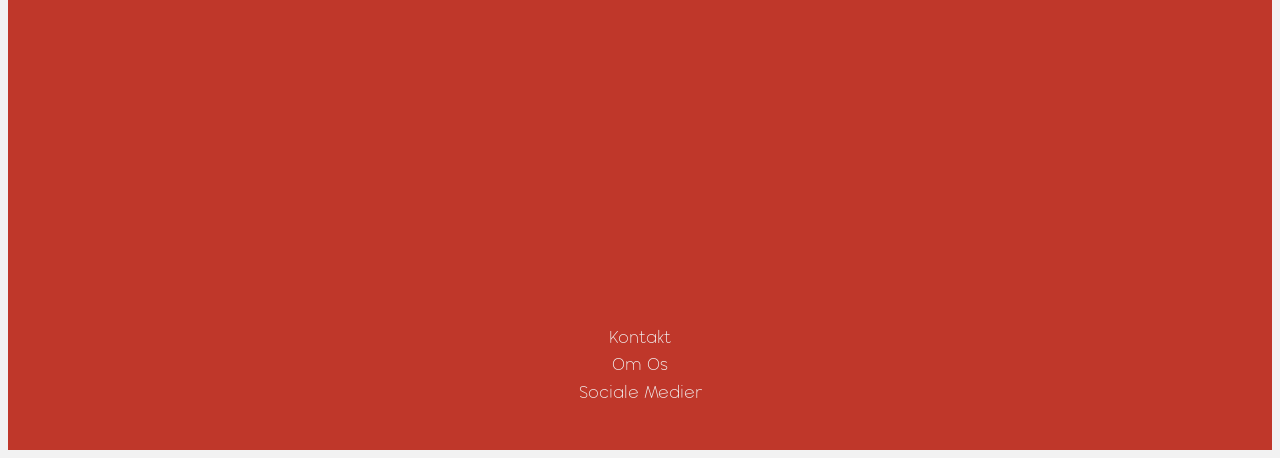
==== commit 4b3273fe: "Add favicon and update page titles; enhance product info layout" ====
--- a/index.html
+++ b/index.html
@@ -8,8 +8,9 @@
     <link rel="stylesheet" href="css/layout.css" />
     <link rel="stylesheet" href="css/produktListe.css" />
     <link rel="stylesheet" href="css/forside.css" />
+    <link rel="icon" type="image/x-icon" href="img/Logo.png" />
     <script src="js/index.js" type="module"></script>
-    <title>Document</title>
+    <title>SWAPSORY</title>
   </head>
   <body>
     <header>
@@ -123,8 +124,8 @@
       <!-- INSPO -->
       <section class="section">
         <div class="inspo">
-          <img src="img/2kvinder.webp" alt="2kvinder">
-          <img src="img/hænder.webp" alt="hænder">
+          <img src="img/2kvinder.webp" alt="2kvinder" />
+          <img src="img/hænder.webp" alt="hænder" />
           <div id="inspo-images"></div>
           <p>Swap and look fabulous!</p>
         </div>
--- a/css/produktListe.css
+++ b/css/produktListe.css
@@ -72,8 +72,38 @@
 .info {
   padding: 0.4rem 0.8rem 0.9rem;
   display: flex;
+  flex-direction: row;
+  align-items: flex-end;
+  justify-content: space-between;
+  gap: 0.5rem;
+}
+
+.info-text {
+  display: flex;
   flex-direction: column;
   gap: 0.1rem;
+}
+
+.cart-btn {
+  background: none;
+  border: none;
+  padding: 0;
+  cursor: pointer;
+  flex-shrink: 0;
+}
+
+.cart-btn:hover svg rect {
+  fill: #e04535;
+}
+
+.cart-btn:active svg rect {
+  fill: #6b1a13;
+}
+
+.cart-btn svg {
+  display: block;
+  width: 54px;
+  height: auto;
 }
 
 .katagori {
--- a/css/forside.css
+++ b/css/forside.css
@@ -49,6 +49,9 @@
 }
 
 main .hero-images img {
+  display: grid;
+  grid-template-columns: auto;
+  grid-template-rows: auto auto;
   position: absolute;
   object-fit: cover;
   border-radius: 1rem;
@@ -156,16 +159,27 @@
 }
 
 /* INSPO */
+main .section:has(.inspo) {
+  width: 100%;
+  padding: 3rem 0;
+  background-image: url("../img/SwapsoryRed.svg");
+  background-repeat: repeat;
+  background-size: 300px auto;
+}
+
 main .inspo {
   display: grid;
-  grid-template-columns: 1fr ;
+  grid-template-columns: 1fr;
   width: clamp(300px, 90%, 900px);
   margin: 0 auto;
   gap: 2rem;
   width: 30%;
 }
 
-
+main .inspo p {
+  color: var(--dark-red);
+  font-weight: 800;
+}
 
 main #inspo-images {
   display: grid;
@@ -198,6 +212,9 @@
   }
 
   main .hero-images img {
+    display: grid;
+    grid-template-columns: auto;
+    grid-template-rows: auto;
     border-radius: 0.6rem;
   }
 }
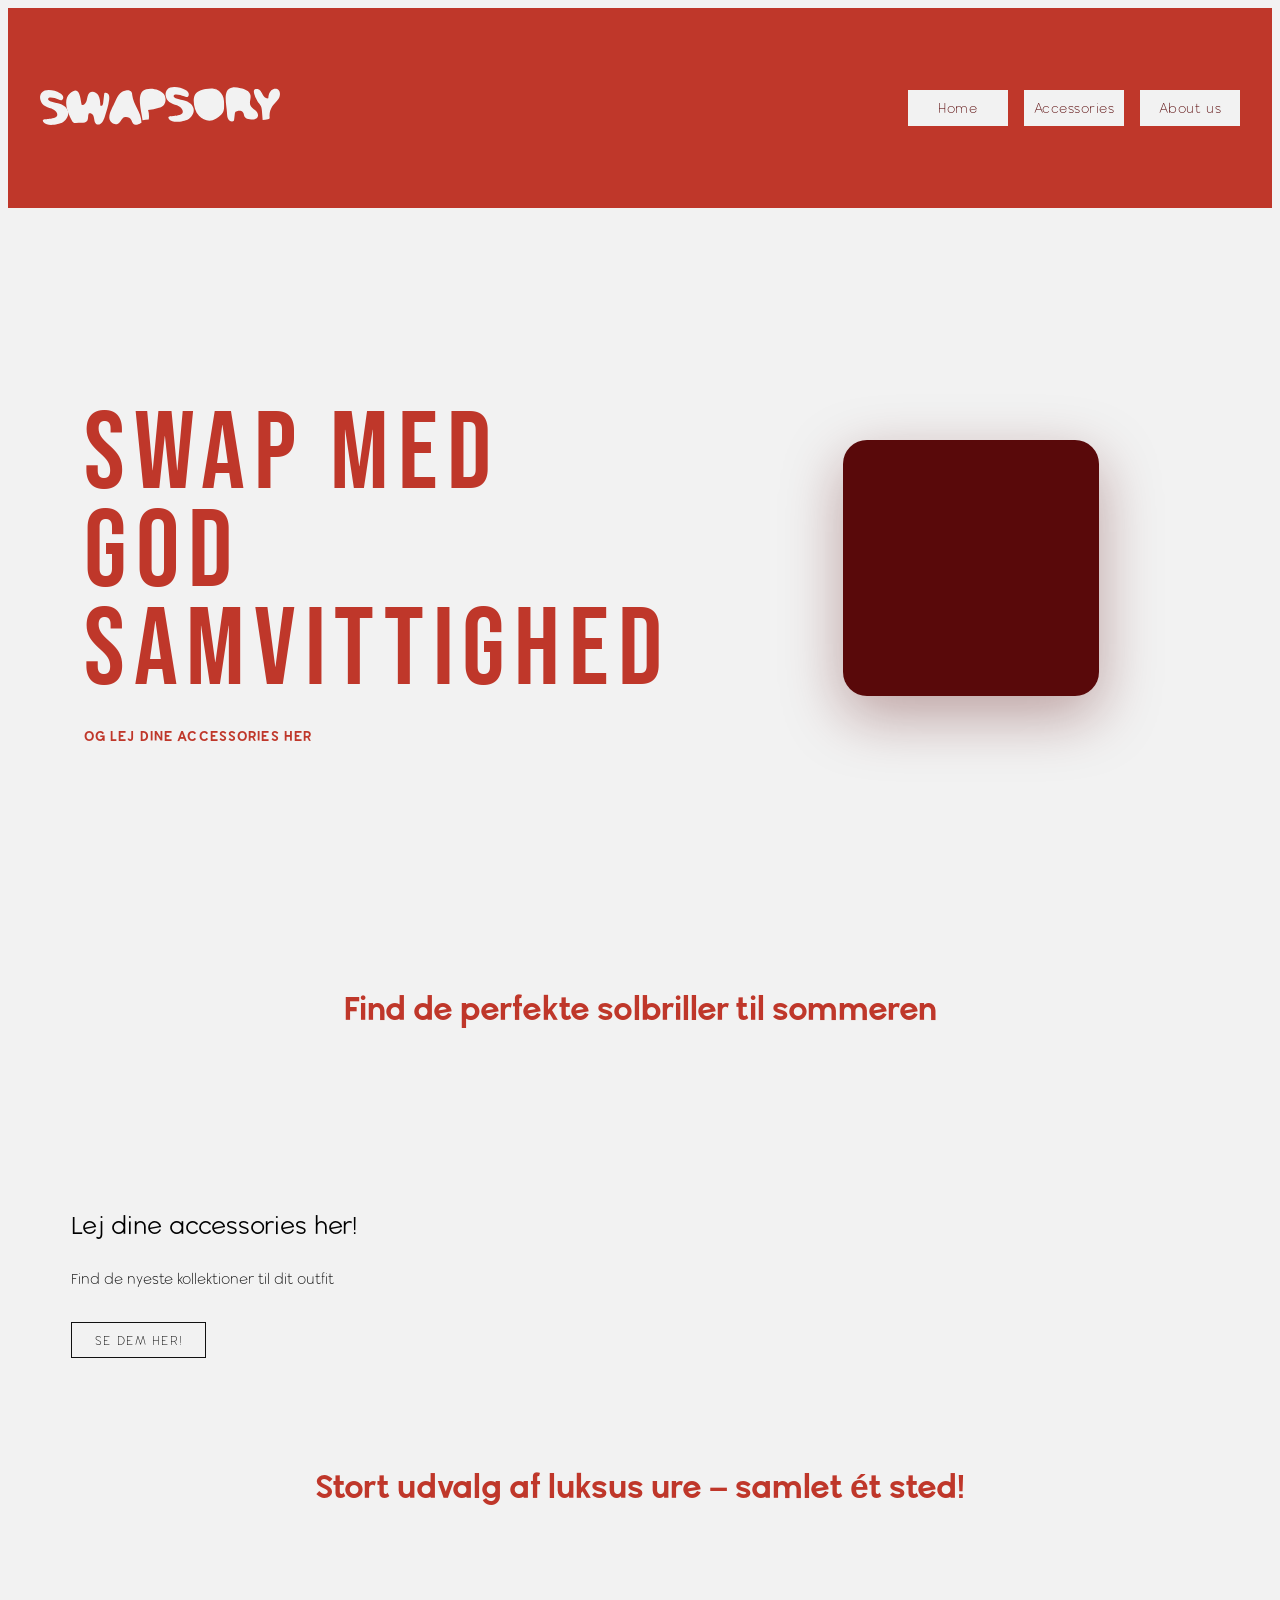
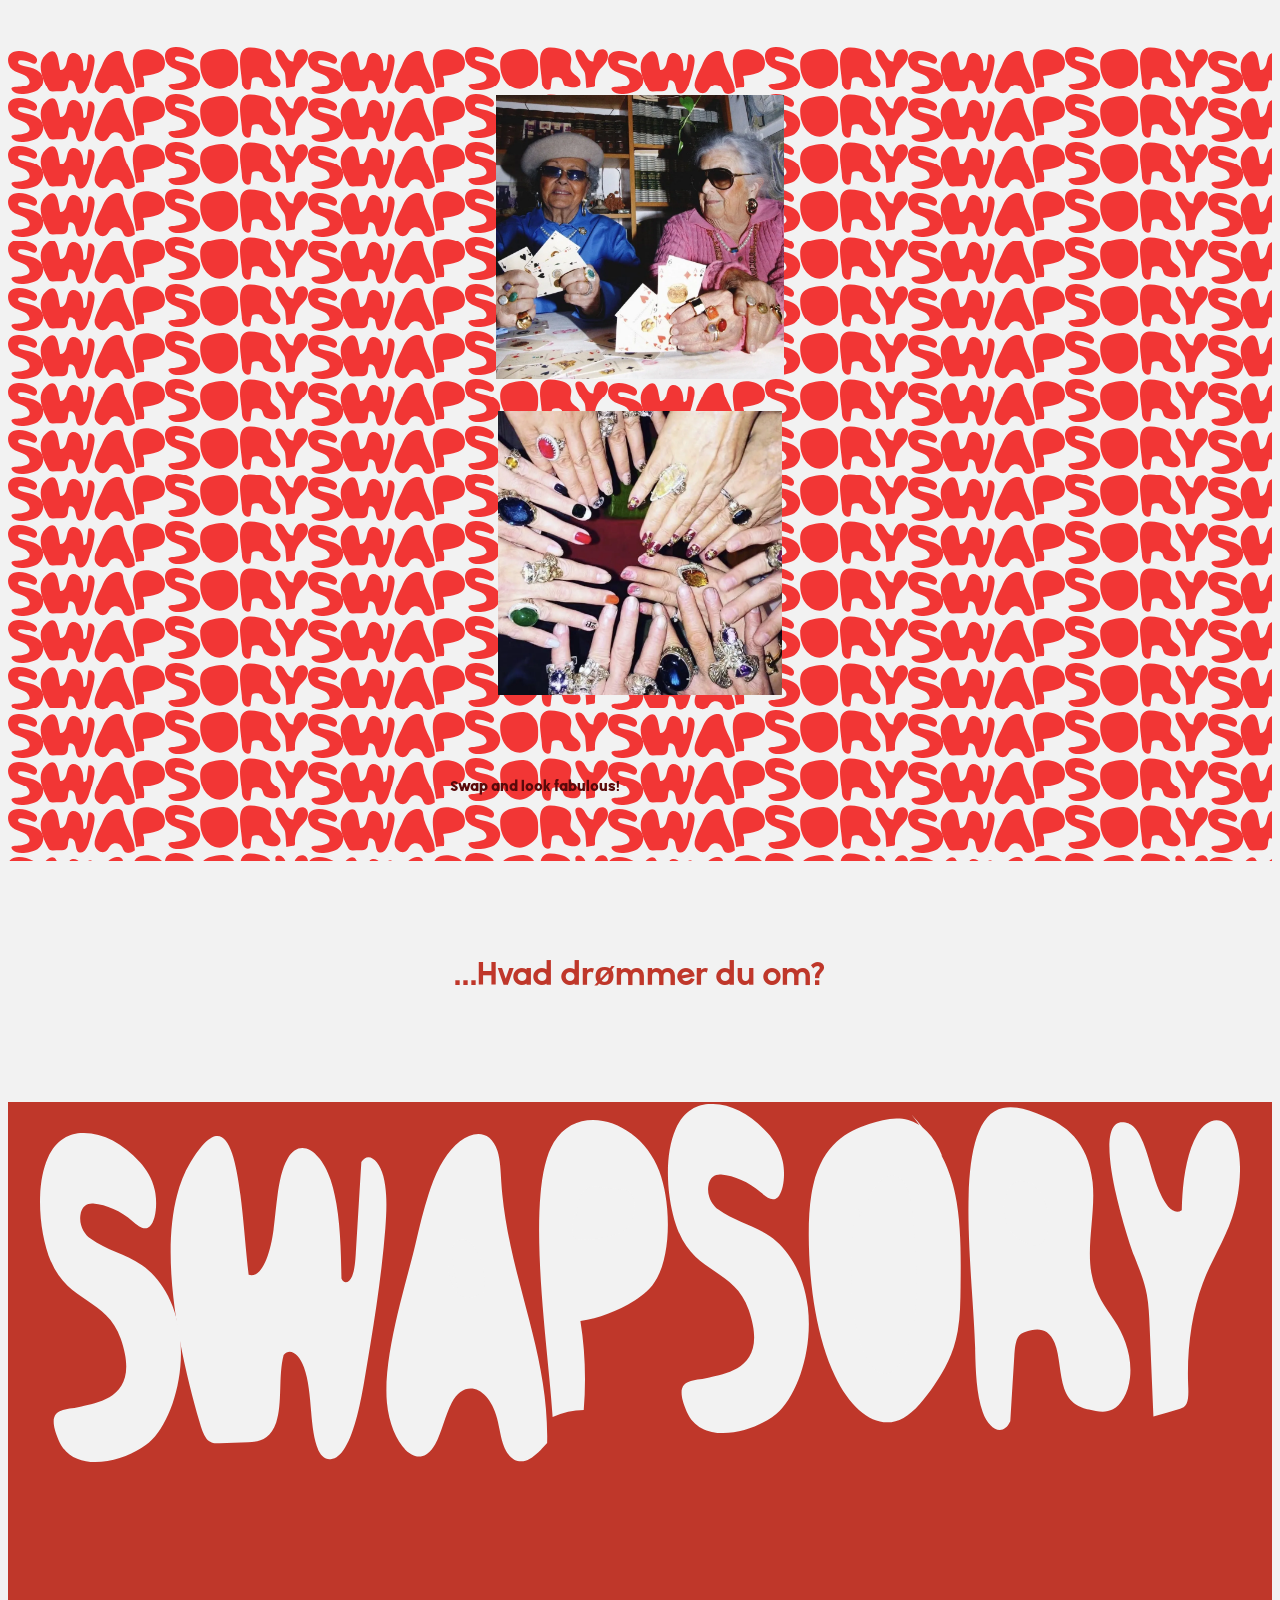
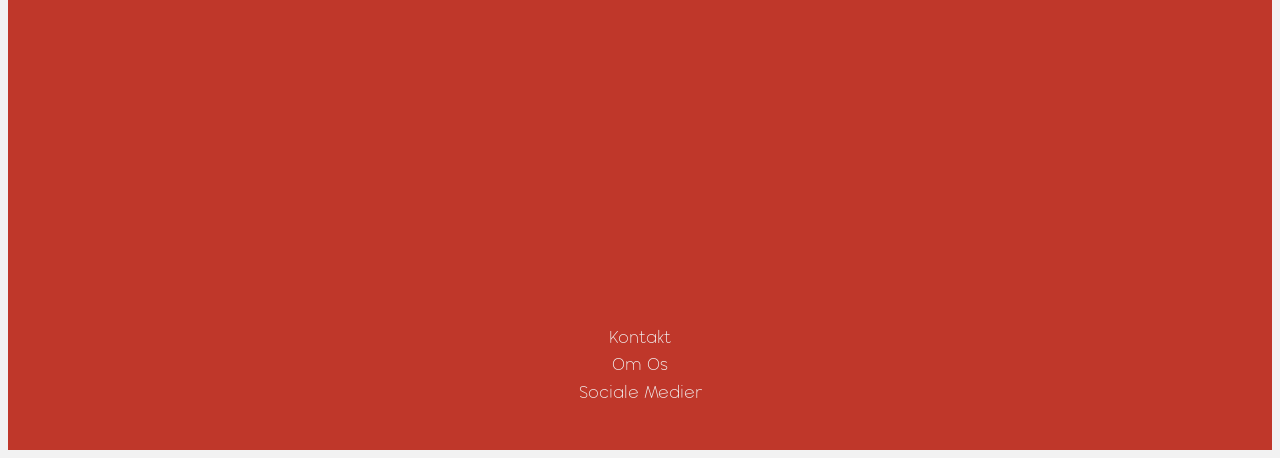
==== commit 389822b6: "Logo-klikbart" ====
--- a/index.html
+++ b/index.html
@@ -15,6 +15,7 @@
   <body>
     <header>
       <div class="header-logo">
+        <a href="index.html" class="header-logo" aria-label="Gå til forsiden">
         <svg width="481" height="76" viewBox="0 0 481 76" fill="none" xmlns="http://www.w3.org/2000/svg">
           <g clip-path="url(#clip0_150_937)">
             <path
@@ -72,6 +73,7 @@
             </clipPath>
           </defs>
         </svg>
+      </a>
       </div>
       <nav>
         <button class="burger-btn" id="burger-btn" aria-label="Toggle menu">
--- a/css/forside.css
+++ b/css/forside.css
@@ -174,6 +174,22 @@
   margin: 0 auto;
   gap: 2rem;
   width: 30%;
+} */
+
+main .inspo {
+  display: grid;
+  grid-template-columns: 1fr 1fr;
+  gap: 2rem 4rem;
+  width: min(90%, 900px);
+  margin: 0 auto;
+  margin-top: 4rem;
+  margin-bottom: 4rem;
+  align-items: center;
+}
+
+main .inspo img {
+  width: 100%;
+  display: block;
 }
 
 main .inspo p {
@@ -217,4 +233,20 @@
     grid-template-rows: auto;
     border-radius: 0.6rem;
   }
-}
+
+
+    main .inspo {
+      grid-template-columns: 1fr;
+      gap: 1.5rem;
+      width: 90%;
+    }
+  
+    main .inspo p {
+      grid-column: 1;
+      grid-row: auto;
+      text-align: center;
+      font-size: 2rem;
+      max-width: none;
+    }
+  }
+
